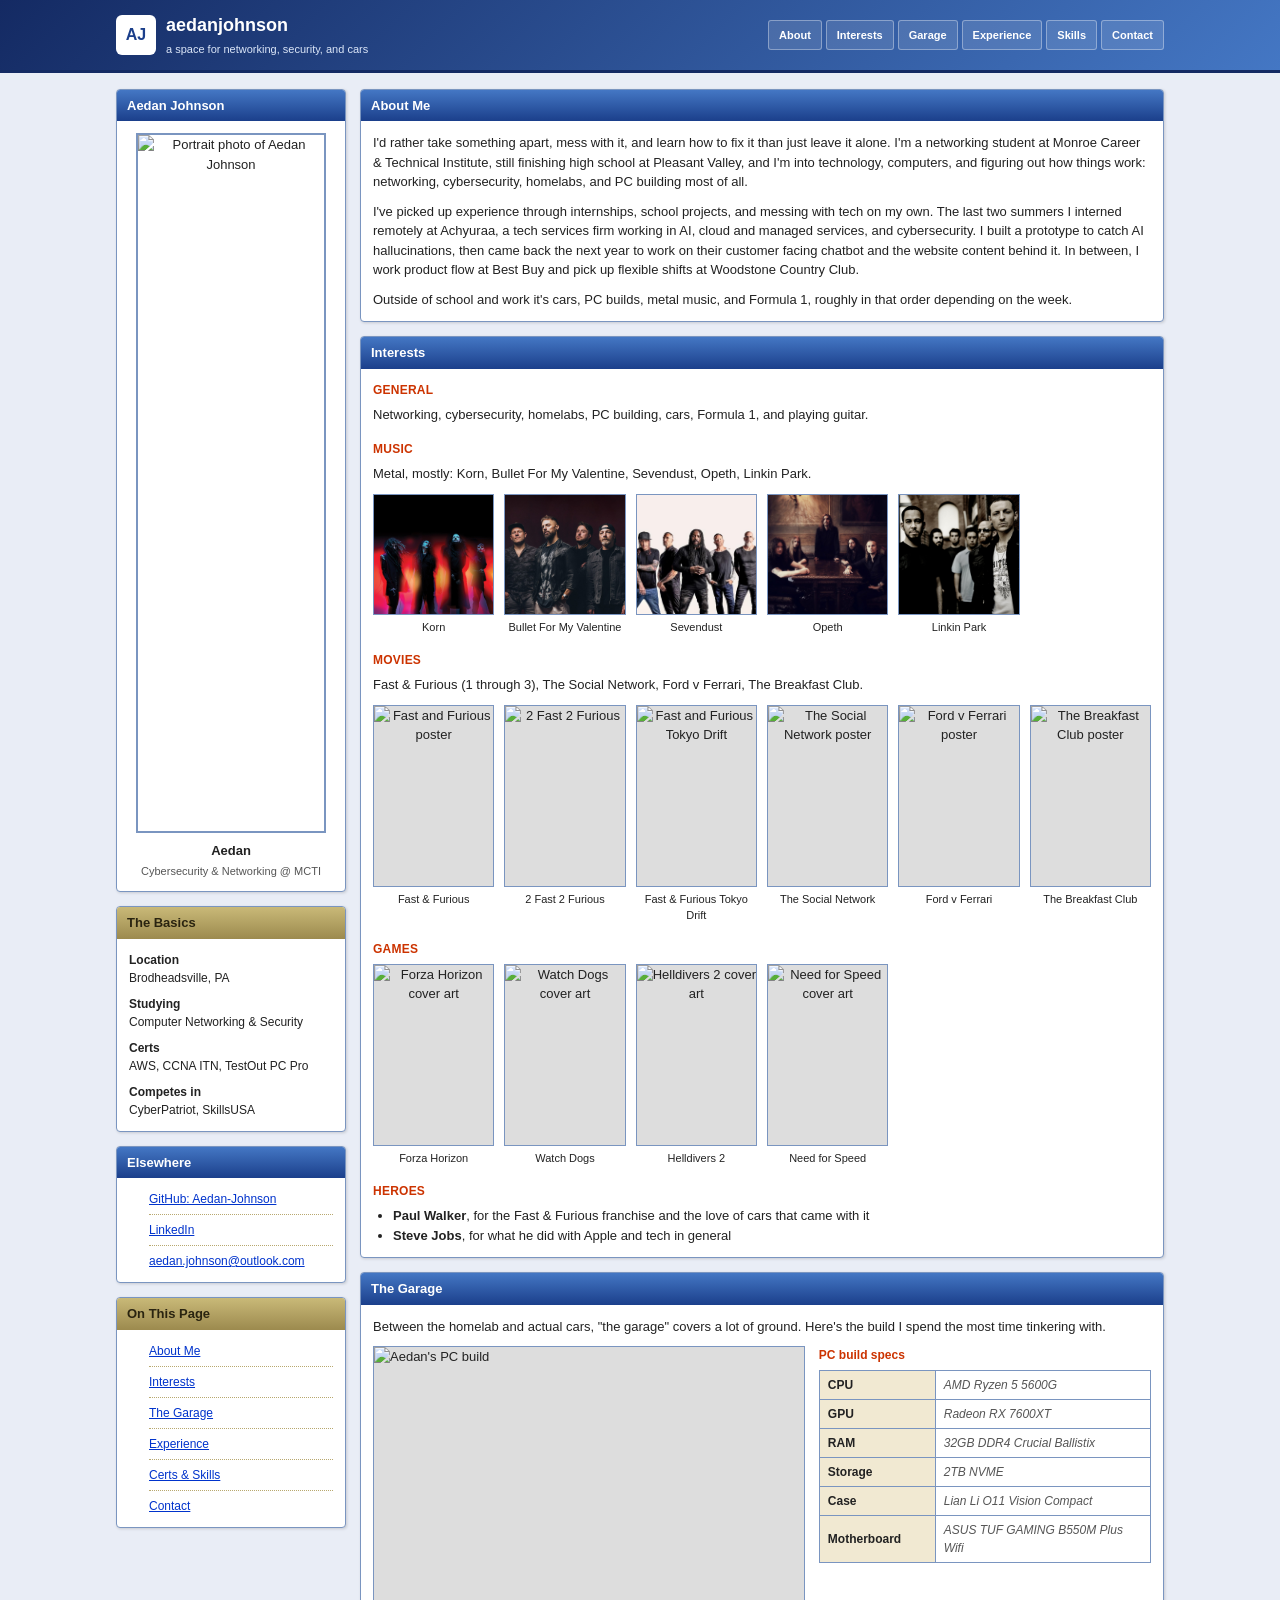
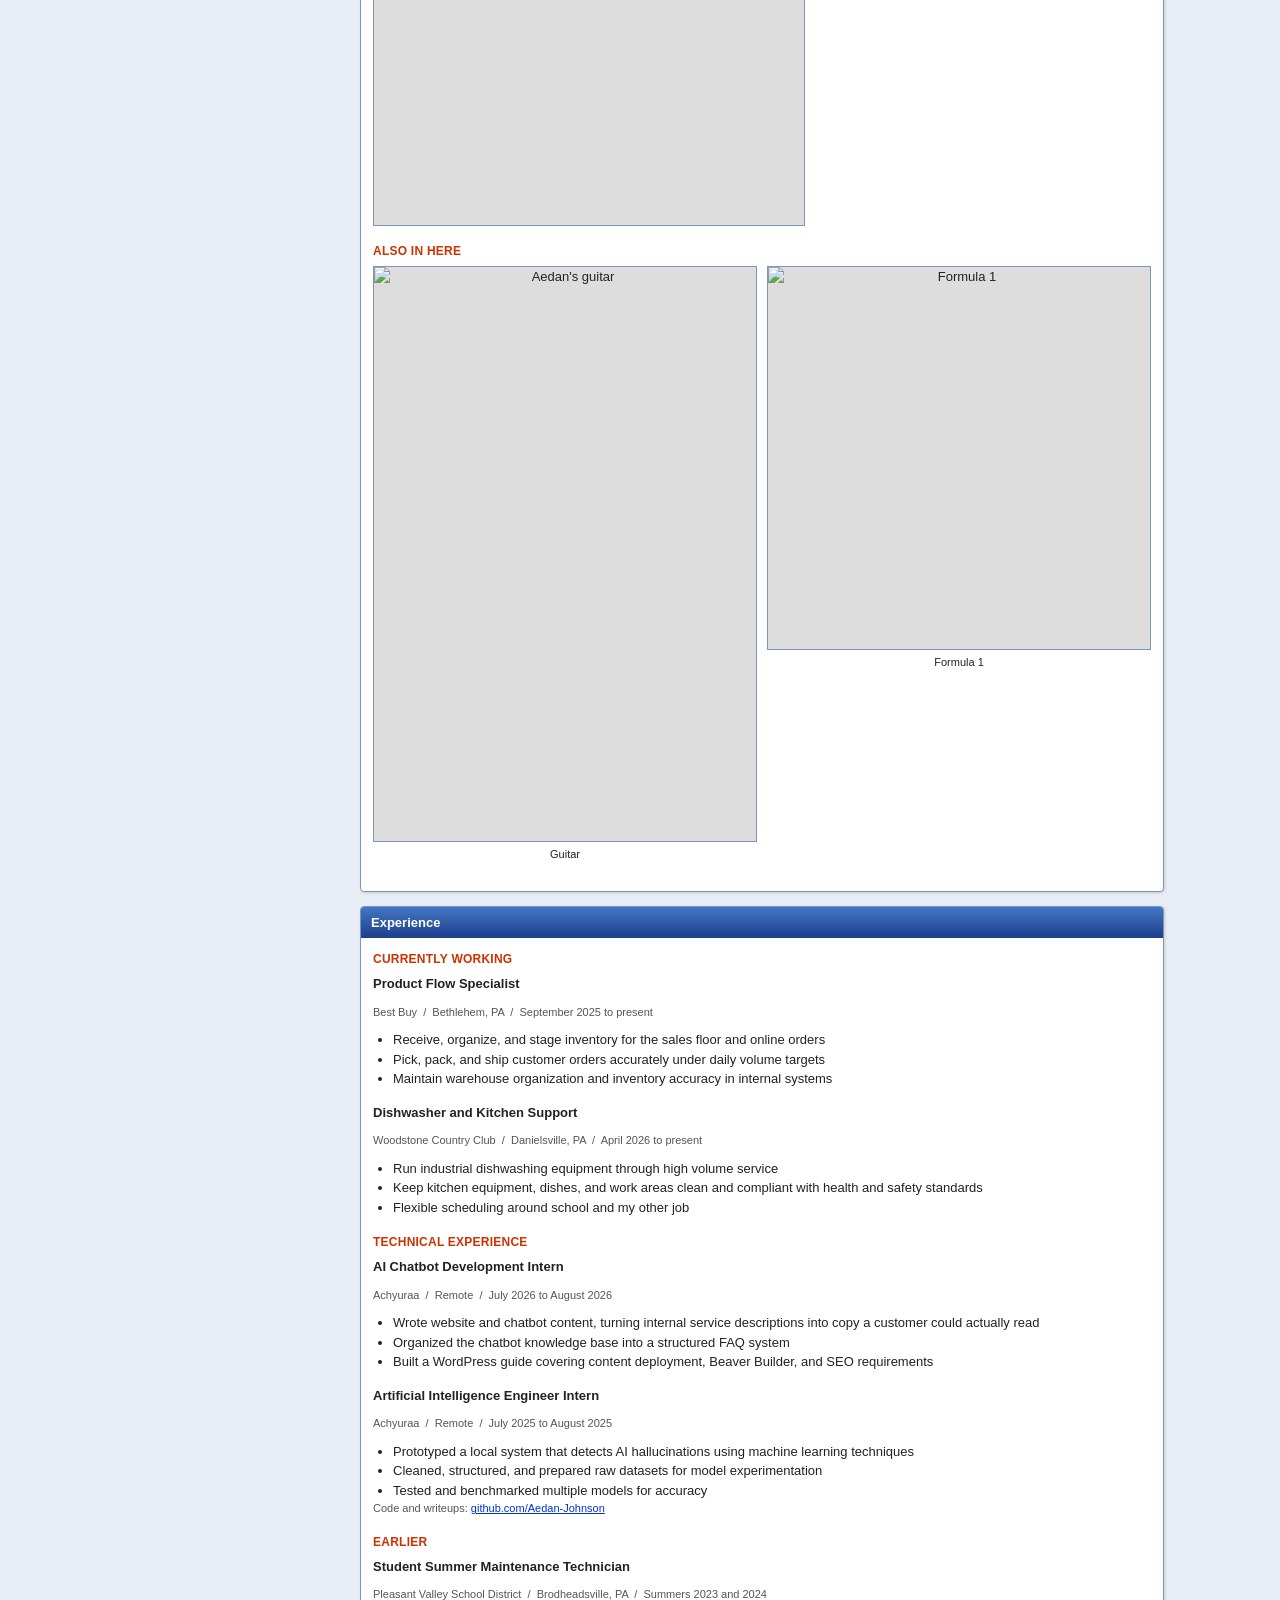
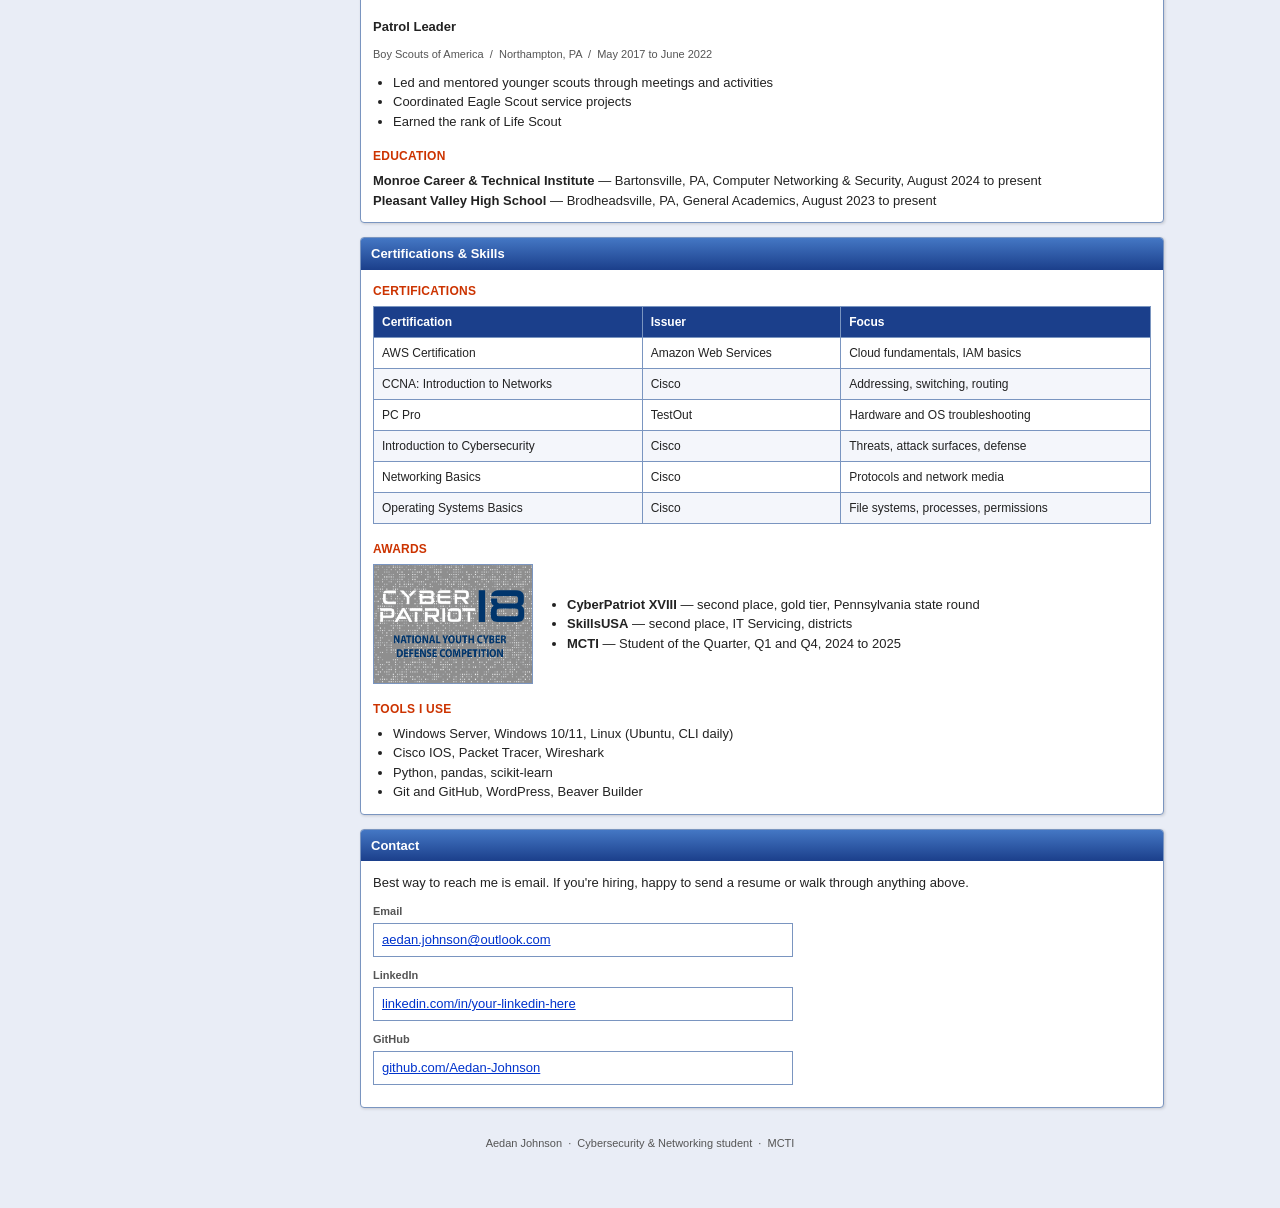
==== index.html @ 59ed8cc5 "Update index.html" ====
<!DOCTYPE html>
<html lang="en">
<head>
  <meta charset="utf-8">
  <meta name="viewport" content="width=device-width, initial-scale=1">
  <title>Aedan Johnson</title>
  <meta name="description" content="Aedan Johnson's profile: cybersecurity and networking student, car and PC guy, metal music fan.">
  <link rel="stylesheet" href="style.css">
</head>
<body>

<!-- ==========================================================================
     BOOT SCREEN
     Fake startup screen, shown once per browser session. Logic in boot.js.
     Click, press a key, or wait it out.
     ========================================================================== -->
<div id="boot-screen">
  <div class="boot-inner">
    <div class="boot-logo">Windows<span>98</span></div>
    <div class="boot-sub">Aedan Johnson</div>
    <div class="boot-progress-track">
      <span class="boot-progress-fill"></span>
    </div>
    <p class="boot-hint">Starting up&hellip; (click to skip)</p>
  </div>
</div>

<!-- ==========================================================================
     SITE HEADER
     ========================================================================== -->
<header class="site-header">
  <div class="site-header-inner">
    <div class="site-brand">
      <div class="brand-badge" aria-hidden="true">AJ</div>
      <div>
        <p class="brand-name">aedanjohnson</p>
        <p class="brand-tagline">a space for networking, security, and cars</p>
      </div>
    </div>
    <nav class="site-nav" aria-label="Page sections">
      <a href="#about">About</a>
      <a href="#interests">Interests</a>
      <a href="#garage">Garage</a>
      <a href="#experience">Experience</a>
      <a href="#skills">Skills</a>
      <a href="#contact">Contact</a>
    </nav>
  </div>
</header>

<div class="page-frame">

  <div class="profile-layout">

    <!-- ===== SIDEBAR ===== -->
    <aside class="col-side">

      <section class="module">
        <h2 class="module-header">Aedan Johnson</h2>
        <div class="module-body profile-card">
          <img src="images/profile.jpg" alt="Portrait photo of Aedan Johnson" width="600" height="700">
          <p class="name">Aedan</p>
          <p class="role">Cybersecurity &amp; Networking @ MCTI</p>
        </div>
      </section>

      <section class="module module--tan">
        <h2 class="module-header">The Basics</h2>
        <div class="module-body">
          <dl class="kv">
            <dt>Location</dt>
            <dd>Brodheadsville, PA</dd>
            <dt>Studying</dt>
            <dd>Computer Networking &amp; Security</dd>
            <dt>Certs</dt>
            <dd>AWS, CCNA ITN, TestOut PC Pro</dd>
            <dt>Competes in</dt>
            <dd>CyberPatriot, SkillsUSA</dd>
          </dl>
        </div>
      </section>

      <section class="module">
        <h2 class="module-header">Elsewhere</h2>
        <div class="module-body">
          <ul class="stack">
            <li><a href="https://github.com/Aedan-Johnson">GitHub: Aedan-Johnson</a></li>
            <!-- Paste your real LinkedIn URL over the placeholder below -->
            <li><a href="https://www.linkedin.com/in/aedan-johnson-6a194a334/">LinkedIn</a></li>
            <li><a href="mailto:aedan.johnson@outlook.com">aedan.johnson@outlook.com</a></li>
          </ul>
        </div>
      </section>

      <section class="module module--tan">
        <h2 class="module-header">On This Page</h2>
        <div class="module-body">
          <ul class="stack">
            <li><a href="#about">About Me</a></li>
            <li><a href="#interests">Interests</a></li>
            <li><a href="#garage">The Garage</a></li>
            <li><a href="#experience">Experience</a></li>
            <li><a href="#skills">Certs &amp; Skills</a></li>
            <li><a href="#contact">Contact</a></li>
          </ul>
        </div>
      </section>

    </aside>

    <!-- ===== MAIN COLUMN ===== -->
    <main class="col-main">

      <!-- ABOUT -->
      <section class="module" id="about">
        <h2 class="module-header">About Me</h2>
        <div class="module-body">
          <p>
            I'd rather take something apart, mess with it, and learn how to fix it
            than just leave it alone. I'm a networking student at Monroe Career
            &amp; Technical Institute, still finishing high school at Pleasant
            Valley, and I'm into technology, computers, and figuring out how
            things work: networking, cybersecurity, homelabs, and PC building
            most of all.
          </p>
          <p>
            I've picked up experience through internships, school projects, and
            messing with tech on my own. The last two summers I interned remotely
            at Achyuraa, a tech services firm working in AI, cloud and managed
            services, and cybersecurity. I built a prototype to catch AI
            hallucinations, then came back the next year to work on their
            customer facing chatbot and the website content behind it. In
            between, I work product flow at Best Buy and pick up flexible shifts
            at Woodstone Country Club.
          </p>
          <p>
            Outside of school and work it's cars, PC builds, metal music, and
            Formula 1, roughly in that order depending on the week.
          </p>
        </div>
      </section>

      <!-- INTERESTS -->
      <section class="module" id="interests">
        <h2 class="module-header">Interests</h2>
        <div class="module-body">

          <h3 class="sub-label">General</h3>
          <p>
            Networking, cybersecurity, homelabs, PC building, cars, Formula 1,
            and playing guitar.
          </p>

          <h3 class="sub-label">Music</h3>
          <p>Metal, mostly: Korn, Bullet For My Valentine, Sevendust, Opeth, Linkin Park.</p>
          <div class="tile-grid tile-grid--square">
            <figure class="tile">
              <img src="images/korn.jpg" alt="Korn album art" width="300" height="300" loading="lazy">
              <figcaption>Korn</figcaption>
            </figure>
            <figure class="tile">
              <img src="images/bullet-for-my-valentine.jpg" alt="Bullet For My Valentine album art" width="300" height="300" loading="lazy">
              <figcaption>Bullet For My Valentine</figcaption>
            </figure>
            <figure class="tile">
              <img src="images/sevendust.jpg" alt="Sevendust album art" width="300" height="300" loading="lazy">
              <figcaption>Sevendust</figcaption>
            </figure>
            <figure class="tile">
              <img src="images/opeth.jpg" alt="Opeth album art" width="300" height="300" loading="lazy">
              <figcaption>Opeth</figcaption>
            </figure>
            <figure class="tile">
              <img src="images/linkin-park.jpg" alt="Linkin Park album art" width="300" height="300" loading="lazy">
              <figcaption>Linkin Park</figcaption>
            </figure>
          </div>

          <h3 class="sub-label">Movies</h3>
          <p>Fast &amp; Furious (1 through 3), The Social Network, Ford v Ferrari, The Breakfast Club.</p>
          <div class="tile-grid tile-grid--poster">
            <figure class="tile">
              <img src="images/fast-and-furious.jpg" alt="Fast and Furious poster" width="300" height="445" loading="lazy">
              <figcaption>Fast &amp; Furious </figcaption>
            </figure>
            <figure class="tile">
              <img src="images/fast-and-furious2.jpg" alt="2 Fast 2 Furious" width="300" height="445" loading="lazy">
              <figcaption> 2 Fast 2 Furious </figcaption>
            </figure>
            <figure class="tile">
              <img src="images/fast-and-furious3.jpg" alt="Fast and Furious Tokyo Drift" width="300" height="445" loading="lazy">
              <figcaption>Fast &amp; Furious Tokyo Drift</figcaption>
            </figure>
            <figure class="tile">
              <img src="images/the-social-network.jpg" alt="The Social Network poster" width="300" height="445" loading="lazy">
              <figcaption>The Social Network</figcaption>
            </figure>
            <figure class="tile">
              <img src="images/ford-v-ferrari.jpg" alt="Ford v Ferrari poster" width="300" height="445" loading="lazy">
              <figcaption>Ford v Ferrari</figcaption>
            </figure>
            <figure class="tile">
              <img src="images/the-breakfast-club.jpg" alt="The Breakfast Club poster" width="300" height="445" loading="lazy">
              <figcaption>The Breakfast Club</figcaption>
            </figure>
          </div>

          <h3 class="sub-label">Games</h3>
          <div class="tile-grid tile-grid--poster">
            <figure class="tile">
              <img src="images/forza-horizon.jpg" alt="Forza Horizon cover art" width="300" height="445" loading="lazy">
              <figcaption>Forza Horizon</figcaption>
            </figure>
            <figure class="tile">
              <img src="images/watch-dogs.jpg" alt="Watch Dogs cover art" width="300" height="445" loading="lazy">
              <figcaption>Watch Dogs</figcaption>
            </figure>
            <figure class="tile">
              <img src="images/helldivers-2.jpg" alt="Helldivers 2 cover art" width="300" height="445" loading="lazy">
              <figcaption>Helldivers 2</figcaption>
            </figure>
            <figure class="tile">
              <img src="images/need-for-speed.jpg" alt="Need for Speed cover art" width="300" height="445" loading="lazy">
              <figcaption>Need for Speed</figcaption>
            </figure>
          </div>

          <h3 class="sub-label">Heroes</h3>
          <ul>
            <li><strong>Paul Walker</strong>, for the Fast &amp; Furious franchise and the love of cars that came with it</li>
            <li><strong>Steve Jobs</strong>, for what he did with Apple and tech in general</li>
          </ul>

        </div>
      </section>

      <!-- GARAGE -->
      <section class="module" id="garage">
        <h2 class="module-header">The Garage</h2>
        <div class="module-body">
          <p>
            Between the homelab and actual cars, "the garage" covers a lot of
            ground. Here's the build I spend the most time tinkering with.
          </p>
          <div class="garage-layout">
            <img class="garage-photo" src="images/pc-build.jpg" alt="Aedan's PC build" width="640" height="480" loading="lazy">
            <table class="spec-table">
              <caption>PC build specs</caption>
              <tbody>
                <tr><th scope="row">CPU</th><td><em>AMD Ryzen 5 5600G</em></td></tr>
                <tr><th scope="row">GPU</th><td><em>Radeon RX 7600XT</em></td></tr>
                <tr><th scope="row">RAM</th><td><em>32GB DDR4 Crucial Ballistix</em></td></tr>
                <tr><th scope="row">Storage</th><td><em>2TB NVME</em></td></tr>
                <tr><th scope="row">Case</th><td><em>Lian Li O11 Vision Compact</em></td></tr>
                <tr><th scope="row">Motherboard</th><td><em>ASUS TUF GAMING B550M Plus Wifi</em></td></tr>
              </tbody>
            </table>
          </div>

          <h3 class="sub-label">Also In Here</h3>
          <div class="tile-grid tile-grid--mixed">
            <figure class="tile tile--tall">
              <img src="images/guitar.jpg" alt="Aedan's guitar" width="480" height="720" loading="lazy">
              <figcaption>Guitar</figcaption>
            </figure>
            <figure class="tile">
              <img src="images/f1.jpg" alt="Formula 1" width="640" height="427" loading="lazy">
              <figcaption>Formula 1</figcaption>
            </figure>
          </div>
        </div>
      </section>

      <!-- EXPERIENCE -->
      <section class="module" id="experience">
        <h2 class="module-header">Experience</h2>
        <div class="module-body">

          <h3 class="sub-label">Currently Working</h3>
          <div class="job">
            <p class="job-title">Product Flow Specialist</p>
            <p class="job-meta">Best Buy &nbsp;/&nbsp; Bethlehem, PA &nbsp;/&nbsp; September 2025 to present</p>
            <ul>
              <li>Receive, organize, and stage inventory for the sales floor and online orders</li>
              <li>Pick, pack, and ship customer orders accurately under daily volume targets</li>
              <li>Maintain warehouse organization and inventory accuracy in internal systems</li>
            </ul>
          </div>
          <div class="job">
            <p class="job-title">Dishwasher and Kitchen Support</p>
            <p class="job-meta">Woodstone Country Club &nbsp;/&nbsp; Danielsville, PA &nbsp;/&nbsp; April 2026 to present</p>
            <ul>
              <li>Run industrial dishwashing equipment through high volume service</li>
              <li>Keep kitchen equipment, dishes, and work areas clean and compliant with health and safety standards</li>
              <li>Flexible scheduling around school and my other job</li>
            </ul>
          </div>

          <h3 class="sub-label">Technical Experience</h3>
          <div class="job">
            <p class="job-title">AI Chatbot Development Intern</p>
            <p class="job-meta">Achyuraa &nbsp;/&nbsp; Remote &nbsp;/&nbsp; July 2026 to August 2026</p>
            <ul>
              <li>Wrote website and chatbot content, turning internal service descriptions into copy a customer could actually read</li>
              <li>Organized the chatbot knowledge base into a structured FAQ system</li>
              <li>Built a WordPress guide covering content deployment, Beaver Builder, and SEO requirements</li>
            </ul>
          </div>
          <div class="job">
            <p class="job-title">Artificial Intelligence Engineer Intern</p>
            <p class="job-meta">Achyuraa &nbsp;/&nbsp; Remote &nbsp;/&nbsp; July 2025 to August 2025</p>
            <ul>
              <li>Prototyped a local system that detects AI hallucinations using machine learning techniques</li>
              <li>Cleaned, structured, and prepared raw datasets for model experimentation</li>
              <li>Tested and benchmarked multiple models for accuracy</li>
            </ul>
            <p class="job-meta">Code and writeups: <a href="https://github.com/Aedan-Johnson">github.com/Aedan-Johnson</a></p>
          </div>

          <h3 class="sub-label">Earlier</h3>
          <div class="job">
            <p class="job-title">Student Summer Maintenance Technician</p>
            <p class="job-meta">Pleasant Valley School District &nbsp;/&nbsp; Brodheadsville, PA &nbsp;/&nbsp; Summers 2023 and 2024</p>
          </div>
          <div class="job">
            <p class="job-title">Patrol Leader</p>
            <p class="job-meta">Boy Scouts of America &nbsp;/&nbsp; Northampton, PA &nbsp;/&nbsp; May 2017 to June 2022</p>
            <ul>
              <li>Led and mentored younger scouts through meetings and activities</li>
              <li>Coordinated Eagle Scout service projects</li>
              <li>Earned the rank of Life Scout</li>
            </ul>
          </div>

          <h3 class="sub-label">Education</h3>
          <p>
            <strong>Monroe Career &amp; Technical Institute</strong> &mdash; Bartonsville, PA,
            Computer Networking &amp; Security, August 2024 to present<br>
            <strong>Pleasant Valley High School</strong> &mdash; Brodheadsville, PA,
            General Academics, August 2023 to present
          </p>
        </div>
      </section>

      <!-- SKILLS -->
      <section class="module" id="skills">
        <h2 class="module-header">Certifications &amp; Skills</h2>
        <div class="module-body">

          <h3 class="sub-label">Certifications</h3>
          <table class="cert-table">
            <thead>
              <tr><th>Certification</th><th>Issuer</th><th>Focus</th></tr>
            </thead>
            <tbody>
              <!-- Replace with the exact name printed on your AWS badge -->
              <tr><td>AWS Certification</td><td>Amazon Web Services</td><td>Cloud fundamentals, IAM basics</td></tr>
              <tr><td>CCNA: Introduction to Networks</td><td>Cisco</td><td>Addressing, switching, routing</td></tr>
              <tr><td>PC Pro</td><td>TestOut</td><td>Hardware and OS troubleshooting</td></tr>
              <tr><td>Introduction to Cybersecurity</td><td>Cisco</td><td>Threats, attack surfaces, defense</td></tr>
              <tr><td>Networking Basics</td><td>Cisco</td><td>Protocols and network media</td></tr>
              <tr><td>Operating Systems Basics</td><td>Cisco</td><td>File systems, processes, permissions</td></tr>
            </tbody>
          </table>

          <h3 class="sub-label">Awards</h3>
          <div class="award-row">
            <img src="images/cyberpatriot-18.png" alt="CyberPatriot XVIII, National Youth Cyber Defense Competition graphic" width="160" height="120" loading="lazy">
            <ul>
              <li><strong>CyberPatriot XVIII</strong> &mdash; second place, gold tier, Pennsylvania state round</li>
              <li><strong>SkillsUSA</strong> &mdash; second place, IT Servicing, districts</li>
              <li><strong>MCTI</strong> &mdash; Student of the Quarter, Q1 and Q4, 2024 to 2025</li>
            </ul>
          </div>

          <h3 class="sub-label">Tools I Use</h3>
          <ul class="tools-list">
            <li>Windows Server, Windows 10/11, Linux (Ubuntu, CLI daily)</li>
            <li>Cisco IOS, Packet Tracer, Wireshark</li>
            <li>Python, pandas, scikit-learn</li>
            <li>Git and GitHub, WordPress, Beaver Builder</li>
          </ul>
        </div>
      </section>

      <!-- CONTACT -->
      <section class="module" id="contact">
        <h2 class="module-header">Contact</h2>
        <div class="module-body">
          <p>
            Best way to reach me is email. If you're hiring, happy to send a
            resume or walk through anything above.
          </p>
          <div class="field-row-stacked">
            <label>Email</label>
            <div class="field-border"><a href="mailto:aedan.johnson@outlook.com">aedan.johnson@outlook.com</a></div>
          </div>
          <div class="field-row-stacked">
            <label>LinkedIn</label>
            <!-- Paste your real LinkedIn URL in both the href and the text -->
            <div class="field-border"><a href="https://www.linkedin.com/in/aedan-johnson-6a194a334/">linkedin.com/in/your-linkedin-here</a></div>
          </div>
          <div class="field-row-stacked">
            <label>GitHub</label>
            <div class="field-border"><a href="https://github.com/Aedan-Johnson">github.com/Aedan-Johnson</a></div>
          </div>
        </div>
      </section>

    </main>
  </div>

  <footer class="site-footer">
    <p>Aedan Johnson &nbsp;&middot;&nbsp; Cybersecurity &amp; Networking student &nbsp;&middot;&nbsp; MCTI</p>
  </footer>

</div>

<script src="boot.js" defer></script>
</body>
</html>
---- style.css ----
/* ==========================================================================
   style.css
   A SpaceHey / early-2000s social profile look, built from scratch (no
   external CSS library). One long scrolling page, module boxes with a
   navy or tan header bar, a two column layout, and a boot screen intro.
   ========================================================================== */

:root {
  --page-bg:      #e9edf6;
  --navy-dark:    #142a63;
  --navy:         #1b3f8b;
  --navy-light:   #4477c4;
  --module-border:#7a95c0;
  --tan-bg:       #f1e9d2;
  --tan-header:   #9c8a4e;
  --tan-border:   #b8a86f;
  --card-bg:      #ffffff;
  --text:         #222222;
  --text-muted:   #555555;
  --link:         #0033cc;
  --accent-label: #cc3300;
  --frame:        1080px;
}

* { box-sizing: border-box; }

body {
  margin: 0;
  min-height: 100vh;
  background: var(--page-bg);
  color: var(--text);
  font-family: Verdana, Geneva, Tahoma, sans-serif;
  font-size: 13px;
  line-height: 1.5;
}

a { color: var(--link); }
a:hover { text-decoration: underline; }

h1, h2, h3 { margin: 0; }

img { max-width: 100%; display: block; }


/* ==========================================================================
   SITE HEADER
   ========================================================================== */
.site-header {
  background: linear-gradient(135deg, var(--navy-dark), var(--navy-light));
  border-bottom: 3px solid var(--navy-dark);
}
.site-header-inner {
  max-width: var(--frame);
  margin: 0 auto;
  padding: 12px 16px;
  display: flex;
  flex-wrap: wrap;
  align-items: center;
  justify-content: space-between;
  gap: 10px;
}
.site-brand { display: flex; align-items: center; gap: 10px; }
.brand-badge {
  width: 40px;
  height: 40px;
  border-radius: 6px;
  background: #fff;
  color: var(--navy);
  font-weight: bold;
  font-size: 16px;
  display: grid;
  place-items: center;
  flex: none;
}
.brand-name {
  margin: 0;
  color: #fff;
  font-weight: bold;
  font-size: 18px;
}
.brand-tagline {
  margin: 2px 0 0;
  color: #dbe6f8;
  font-size: 11px;
}
.site-nav {
  display: flex;
  flex-wrap: wrap;
  gap: 4px;
}
.site-nav a {
  display: inline-block;
  padding: 6px 10px;
  background: rgba(255, 255, 255, 0.12);
  border: 1px solid rgba(255, 255, 255, 0.35);
  border-radius: 3px;
  color: #fff;
  font-size: 11px;
  font-weight: bold;
  text-decoration: none;
}
.site-nav a:hover { background: rgba(255, 255, 255, 0.25); }


/* ==========================================================================
   PAGE FRAME AND LAYOUT
   ========================================================================== */
.page-frame {
  max-width: var(--frame);
  margin: 0 auto;
  padding: 16px;
}

.profile-layout {
  display: grid;
  grid-template-columns: 230px minmax(0, 1fr);
  gap: 14px;
}
.col-side > * + *,
.col-main > * + * { margin-top: 14px; }


/* ==========================================================================
   MODULE BOX
   Every bordered box on the page: navy header bar + white content area,
   with a tan variant for secondary widgets.
   ========================================================================== */
.module {
  background: var(--card-bg);
  border: 1px solid var(--module-border);
  border-radius: 4px;
  overflow: hidden;
  box-shadow: 1px 1px 3px rgba(0, 0, 0, 0.15);
}
.module-header {
  margin: 0;
  background: linear-gradient(180deg, var(--navy-light), var(--navy));
  color: #fff;
  font-size: 13px;
  font-weight: bold;
  padding: 6px 10px;
}
.module--tan .module-header {
  background: linear-gradient(180deg, #c9b978, var(--tan-header));
  color: #2a2410;
}
.module-body { padding: 12px; }

.sub-label {
  color: var(--accent-label);
  font-size: 12px;
  font-weight: bold;
  text-transform: uppercase;
  letter-spacing: .02em;
  margin: 16px 0 6px;
}
.sub-label:first-child { margin-top: 0; }

.module-body p { margin: 0 0 10px; }
.module-body p:last-child { margin-bottom: 0; }
.module-body ul { margin: 0 0 10px; padding-left: 20px; }
.module-body ul:last-child { margin-bottom: 0; }


/* ==========================================================================
   PROFILE CARD
   ========================================================================== */
.profile-card { text-align: center; }
.profile-card img {
  width: 100%;
  max-width: 190px;
  margin: 0 auto;
  border: 2px solid var(--module-border);
}
.profile-card .name { font-weight: bold; margin: 8px 0 2px; }
.profile-card .role { font-size: 11px; margin: 0; color: var(--text-muted); }


/* ==========================================================================
   SMALL WIDGET HELPERS
   ========================================================================== */
.kv { margin: 0; font-size: 12px; }
.kv dt { font-weight: bold; }
.kv dd { margin: 0 0 8px; }
.kv dd:last-child { margin-bottom: 0; }

.stack { margin: 0; padding: 0; list-style: none; font-size: 12px; }
.stack li + li { margin-top: 6px; padding-top: 6px; border-top: 1px dotted var(--tan-border); }


/* ==========================================================================
   INTEREST TILE GRIDS (music, movies, garage extras)
   ========================================================================== */
.tile-grid {
  display: grid;
  gap: 10px;
  margin: 0 0 16px;
}
.tile-grid--square { grid-template-columns: repeat(auto-fill, minmax(120px, 1fr)); }
.tile-grid--poster { grid-template-columns: repeat(auto-fill, minmax(120px, 1fr)); }
.tile-grid--mixed { grid-template-columns: repeat(auto-fit, minmax(140px, 1fr)); align-items: start; }

.tile {
  margin: 0;
  text-align: center;
}
.tile img {
  width: 100%;
  border: 1px solid var(--module-border);
  background: #ddd;
}
.tile-grid--square .tile img,
.tile-grid--mixed .tile:not(.tile--tall) img { aspect-ratio: 1 / 1; object-fit: cover; height: auto; }
.tile-grid--poster .tile img { aspect-ratio: 2 / 3; object-fit: cover; height: auto; }
.tile--tall img { aspect-ratio: 2 / 3; object-fit: cover; height: auto; }
.tile figcaption {
  margin-top: 4px;
  font-size: 11px;
}


/* ==========================================================================
   THE GARAGE
   ========================================================================== */
.garage-layout {
  display: grid;
  grid-template-columns: minmax(0, 1.3fr) minmax(0, 1fr);
  gap: 14px;
  align-items: start;
  margin-bottom: 16px;
}
.garage-photo {
  width: 100%;
  aspect-ratio: 4 / 3;
  object-fit: cover;
  border: 1px solid var(--module-border);
  background: #ddd;
}
.spec-table {
  width: 100%;
  border-collapse: collapse;
  font-size: 12px;
}
.spec-table caption {
  text-align: left;
  font-weight: bold;
  margin-bottom: 6px;
  color: var(--accent-label);
}
.spec-table th, .spec-table td {
  border: 1px solid var(--module-border);
  padding: 5px 8px;
  text-align: left;
}
.spec-table th { background: var(--tan-bg); width: 35%; }
.spec-table em { color: var(--text-muted); font-style: italic; }


/* ==========================================================================
   EXPERIENCE / JOBS
   ========================================================================== */
.job { margin: 0 0 14px; }
.job:last-child { margin-bottom: 0; }
.job-title { margin: 0; font-weight: bold; }
.job-meta { margin: 0 0 6px; font-size: 11px; color: var(--text-muted); }
.job ul { margin: 0; }


/* ==========================================================================
   TABLES (certifications)
   ========================================================================== */
.cert-table {
  width: 100%;
  border-collapse: collapse;
  font-size: 12px;
  margin-bottom: 16px;
}
.cert-table th, .cert-table td {
  border: 1px solid var(--module-border);
  padding: 6px 8px;
  text-align: left;
}
.cert-table th { background: var(--navy); color: #fff; }
.cert-table tr:nth-child(even) td { background: #f4f6fb; }

.award-row {
  display: flex;
  gap: 14px;
  align-items: center;
  flex-wrap: wrap;
  margin-bottom: 16px;
}
.award-row img { border: 1px solid var(--module-border); flex: none; }
.award-row ul { margin: 0; flex: 1 1 240px; }

.tools-list { margin: 0; }


/* ==========================================================================
   CONTACT FIELDS
   ========================================================================== */
.field-row-stacked {
  display: flex;
  flex-direction: column;
  gap: 4px;
  max-width: 420px;
  margin-bottom: 10px;
}
.field-row-stacked label { font-size: 11px; font-weight: bold; color: var(--text-muted); }
.field-border {
  background: #fff;
  border: 1px solid var(--module-border);
  padding: 6px 8px;
}


/* ==========================================================================
   FOOTER
   ========================================================================== */
.site-footer {
  text-align: center;
  font-size: 11px;
  color: var(--text-muted);
  padding: 16px 0 30px;
}


/* ==========================================================================
   BOOT SCREEN
   Fake Windows 98 startup screen, shown once per browser session (see
   boot.js). Fully self contained, no external CSS library needed.
   ========================================================================== */
#boot-screen {
  position: fixed;
  inset: 0;
  z-index: 999;
  display: grid;
  place-items: center;
  background: #000;
  color: #fff;
  cursor: pointer;
  transition: opacity .4s ease;
}
#boot-screen.boot-done { opacity: 0; pointer-events: none; }

.boot-inner { text-align: center; }
.boot-logo {
  font-family: Arial, sans-serif;
  font-size: 40px;
  font-weight: bold;
  letter-spacing: .5px;
  line-height: 1;
}
.boot-logo span { color: #ff8c1a; }
.boot-sub { margin: 10px 0 28px; font-size: 12px; color: #bbb; font-family: Arial, sans-serif; }

.boot-progress-track {
  width: 220px;
  height: 18px;
  margin: 0 auto;
  padding: 2px;
  box-sizing: border-box;
  background: #111;
  border: 1px solid #555;
}
.boot-progress-fill {
  display: block;
  height: 100%;
  width: 0;
  background-image: repeating-linear-gradient(90deg, var(--navy) 0 14px, transparent 0 16px);
  background-repeat: repeat;
  background-size: 16px 100%;
  animation: boot-fill 1.6s ease forwards;
}
@keyframes boot-fill { from { width: 0; } to { width: 100%; } }

.boot-hint {
  margin-top: 20px;
  font-size: 11px;
  color: #777;
  font-family: Arial, sans-serif;
}

@media (prefers-reduced-motion: reduce) {
  .boot-progress-fill { animation: none; width: 100%; }
}


/* ==========================================================================
   RESPONSIVE
   ========================================================================== */
@media (max-width: 760px) {
  .profile-layout { grid-template-columns: 1fr; }
  .profile-card { max-width: 240px; margin: 0 auto; }
  .garage-layout { grid-template-columns: 1fr; }
  .site-header-inner { flex-direction: column; align-items: flex-start; }
}
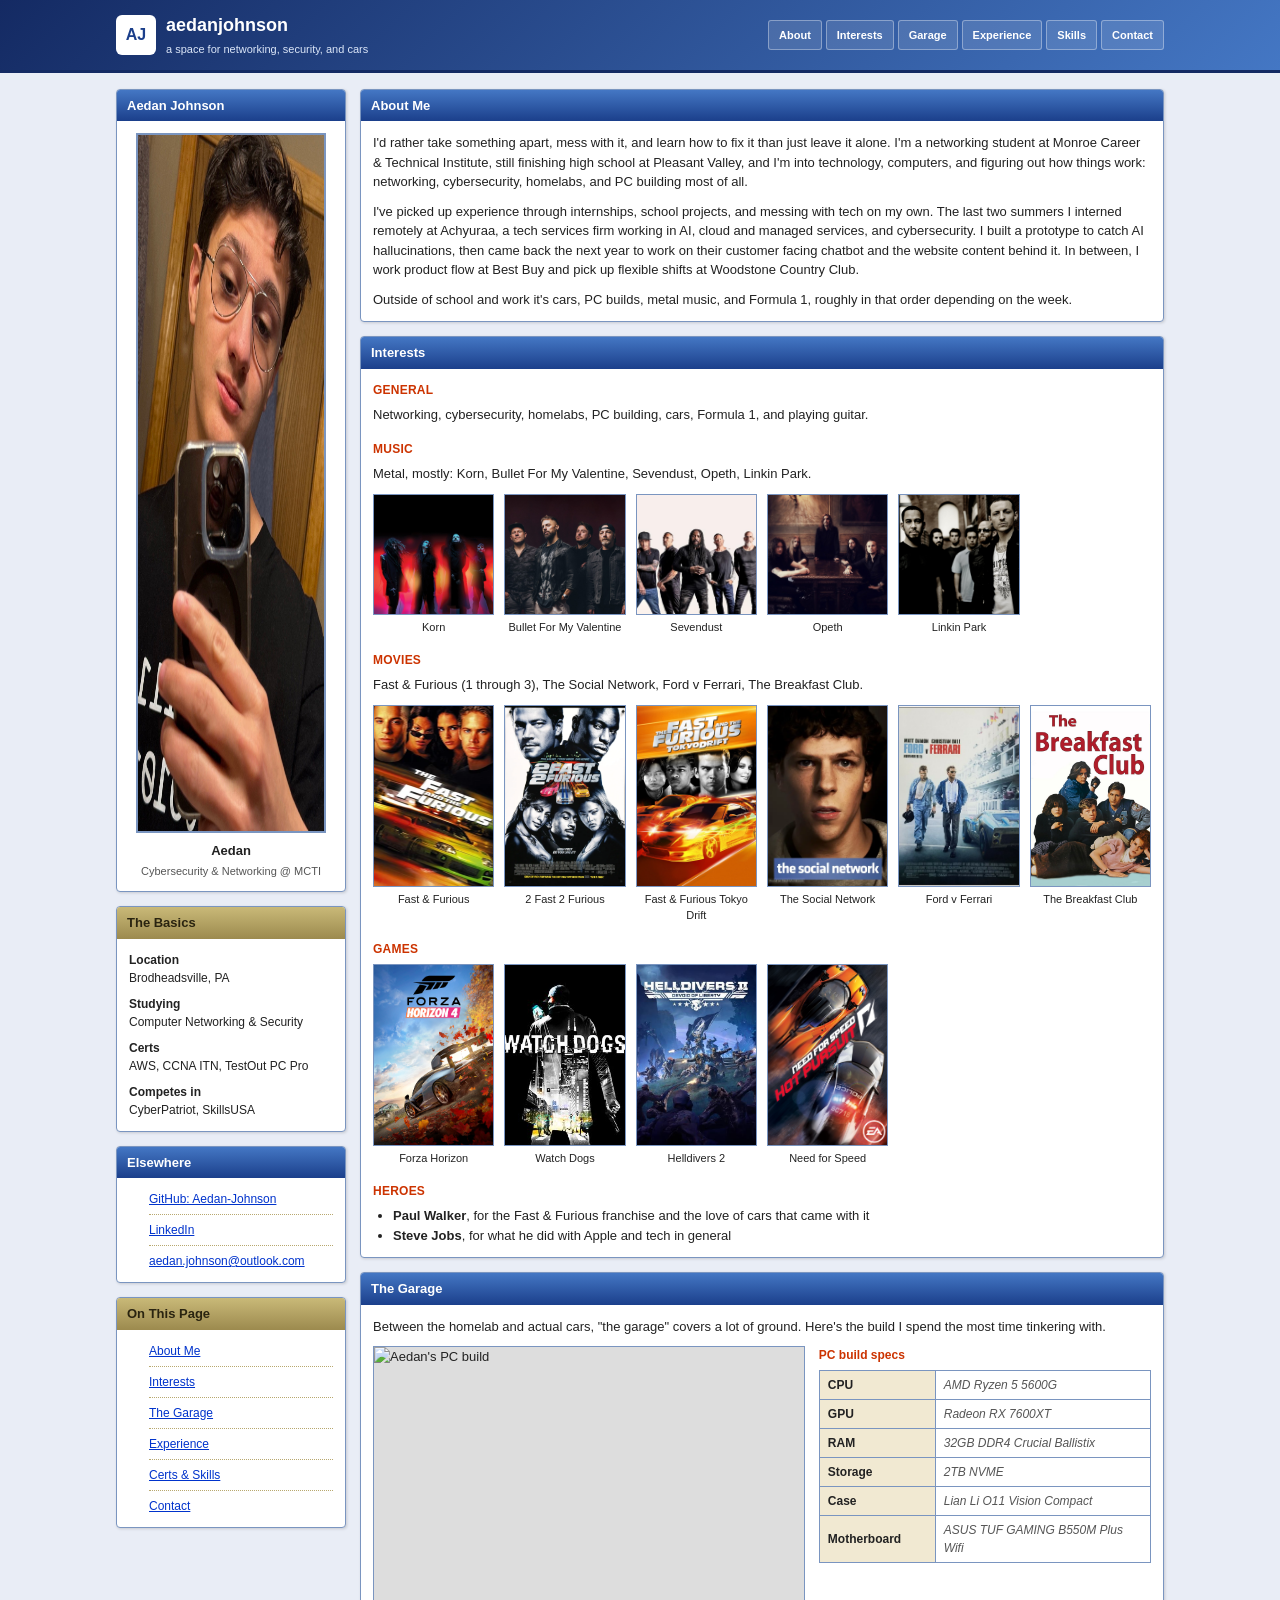
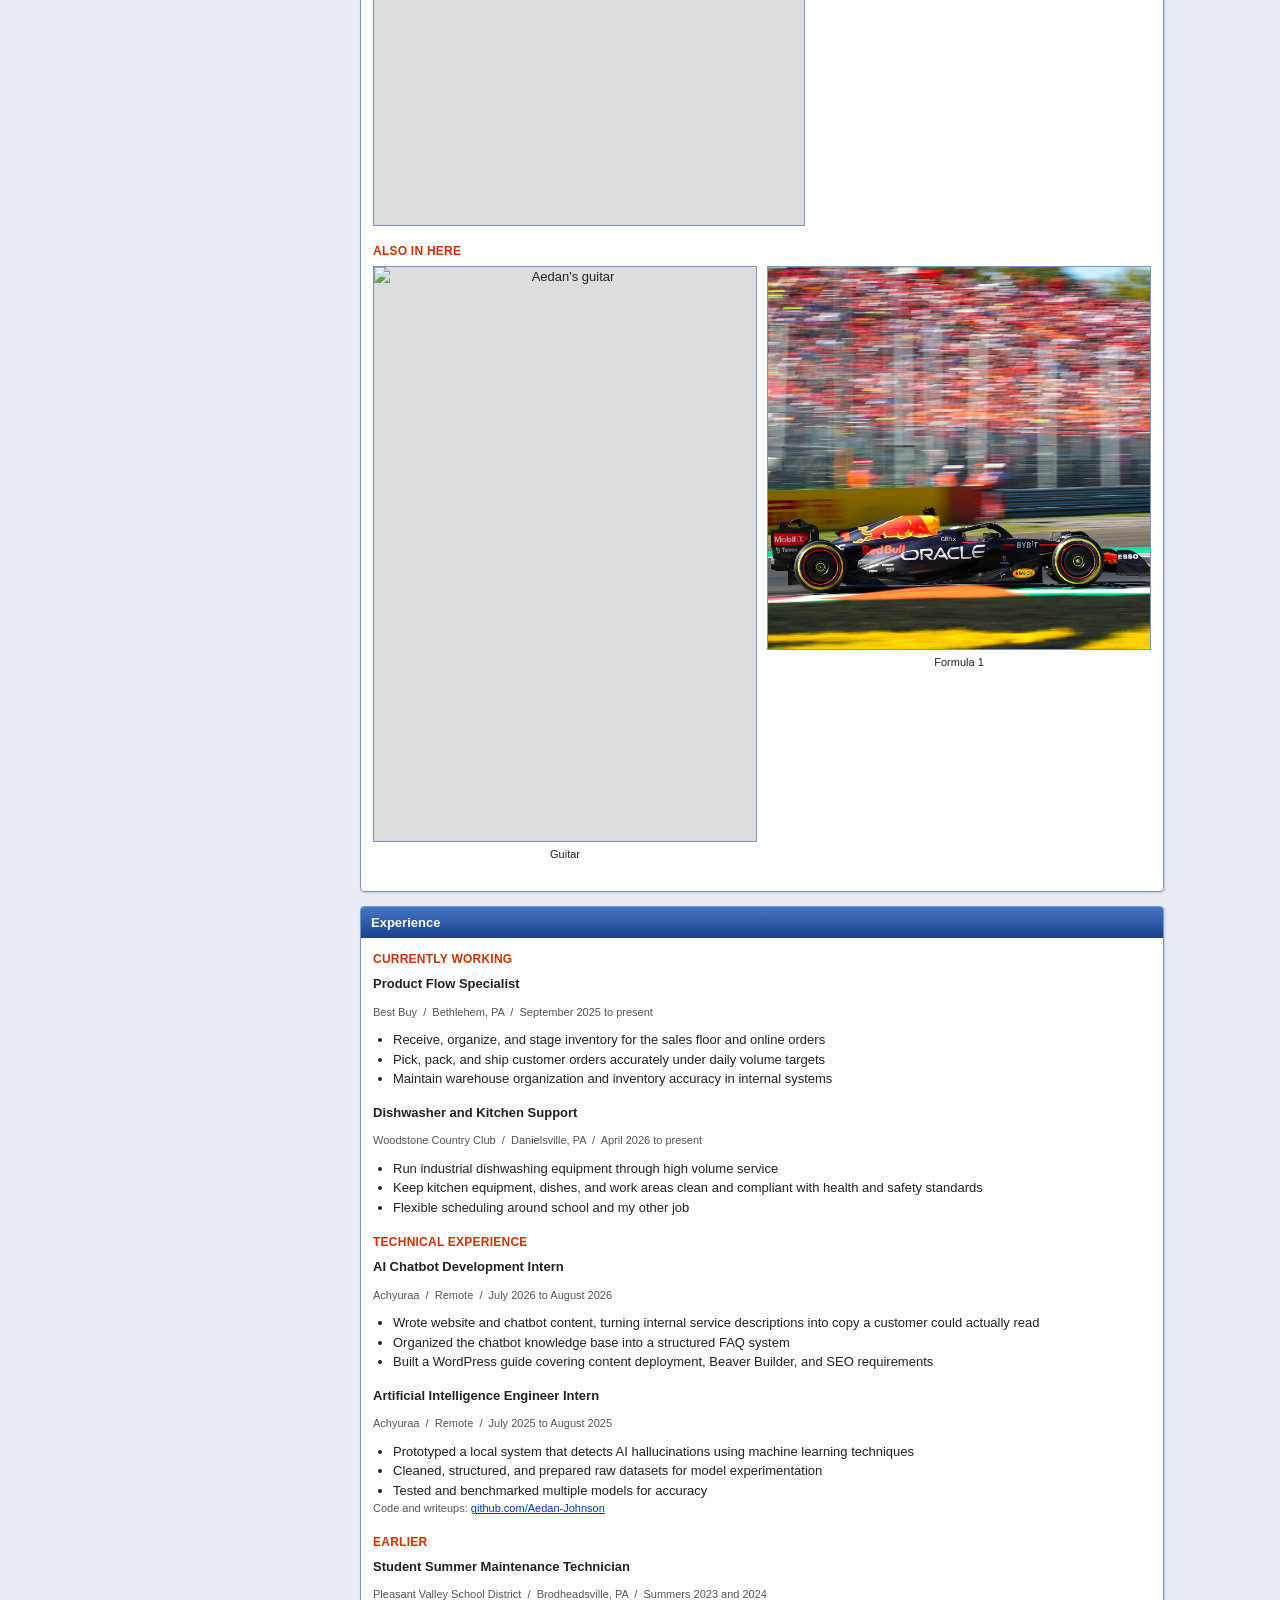
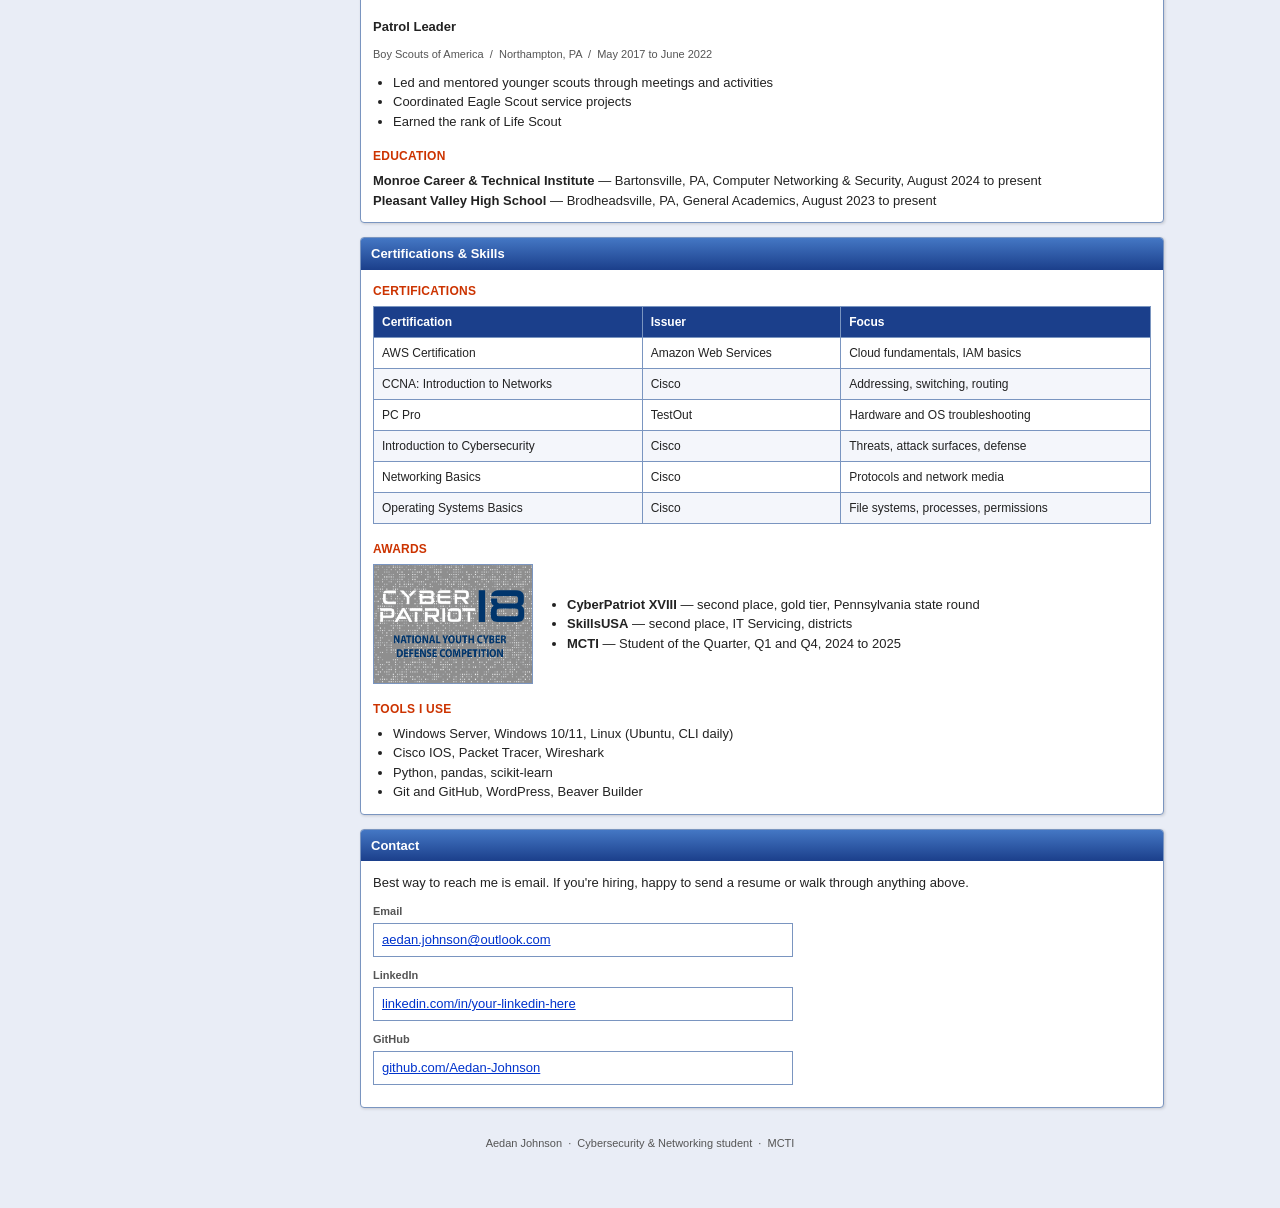
==== commit 22664210: "Update index.html" ====
--- a/index.html
+++ b/index.html
@@ -58,7 +58,7 @@
       <section class="module">
         <h2 class="module-header">Aedan Johnson</h2>
         <div class="module-body profile-card">
-          <img src="images/profile.jpg" alt="Portrait photo of Aedan Johnson" width="600" height="700">
+          <img src="images/profile.jpg" alt="Portrait photo of Aedan Johnson" width="800" height="700">
           <p class="name">Aedan</p>
           <p class="role">Cybersecurity &amp; Networking @ MCTI</p>
         </div>
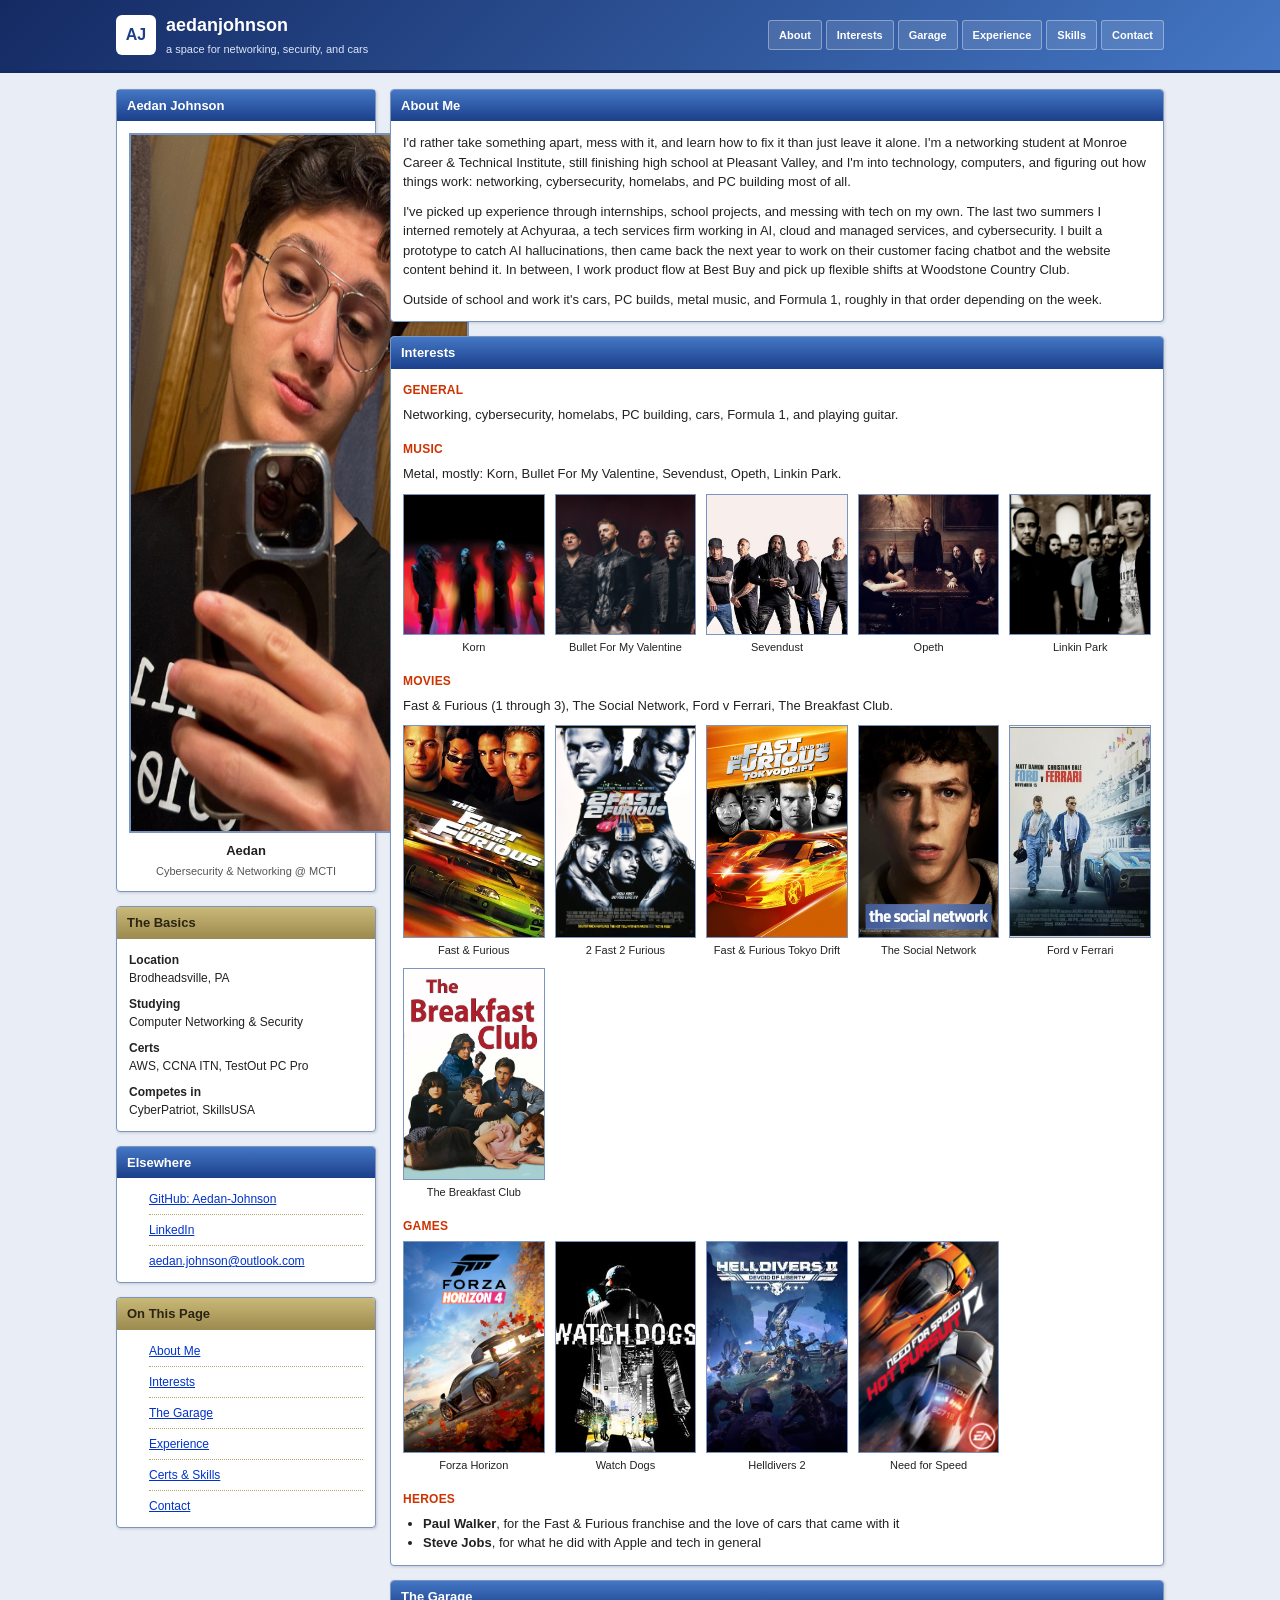
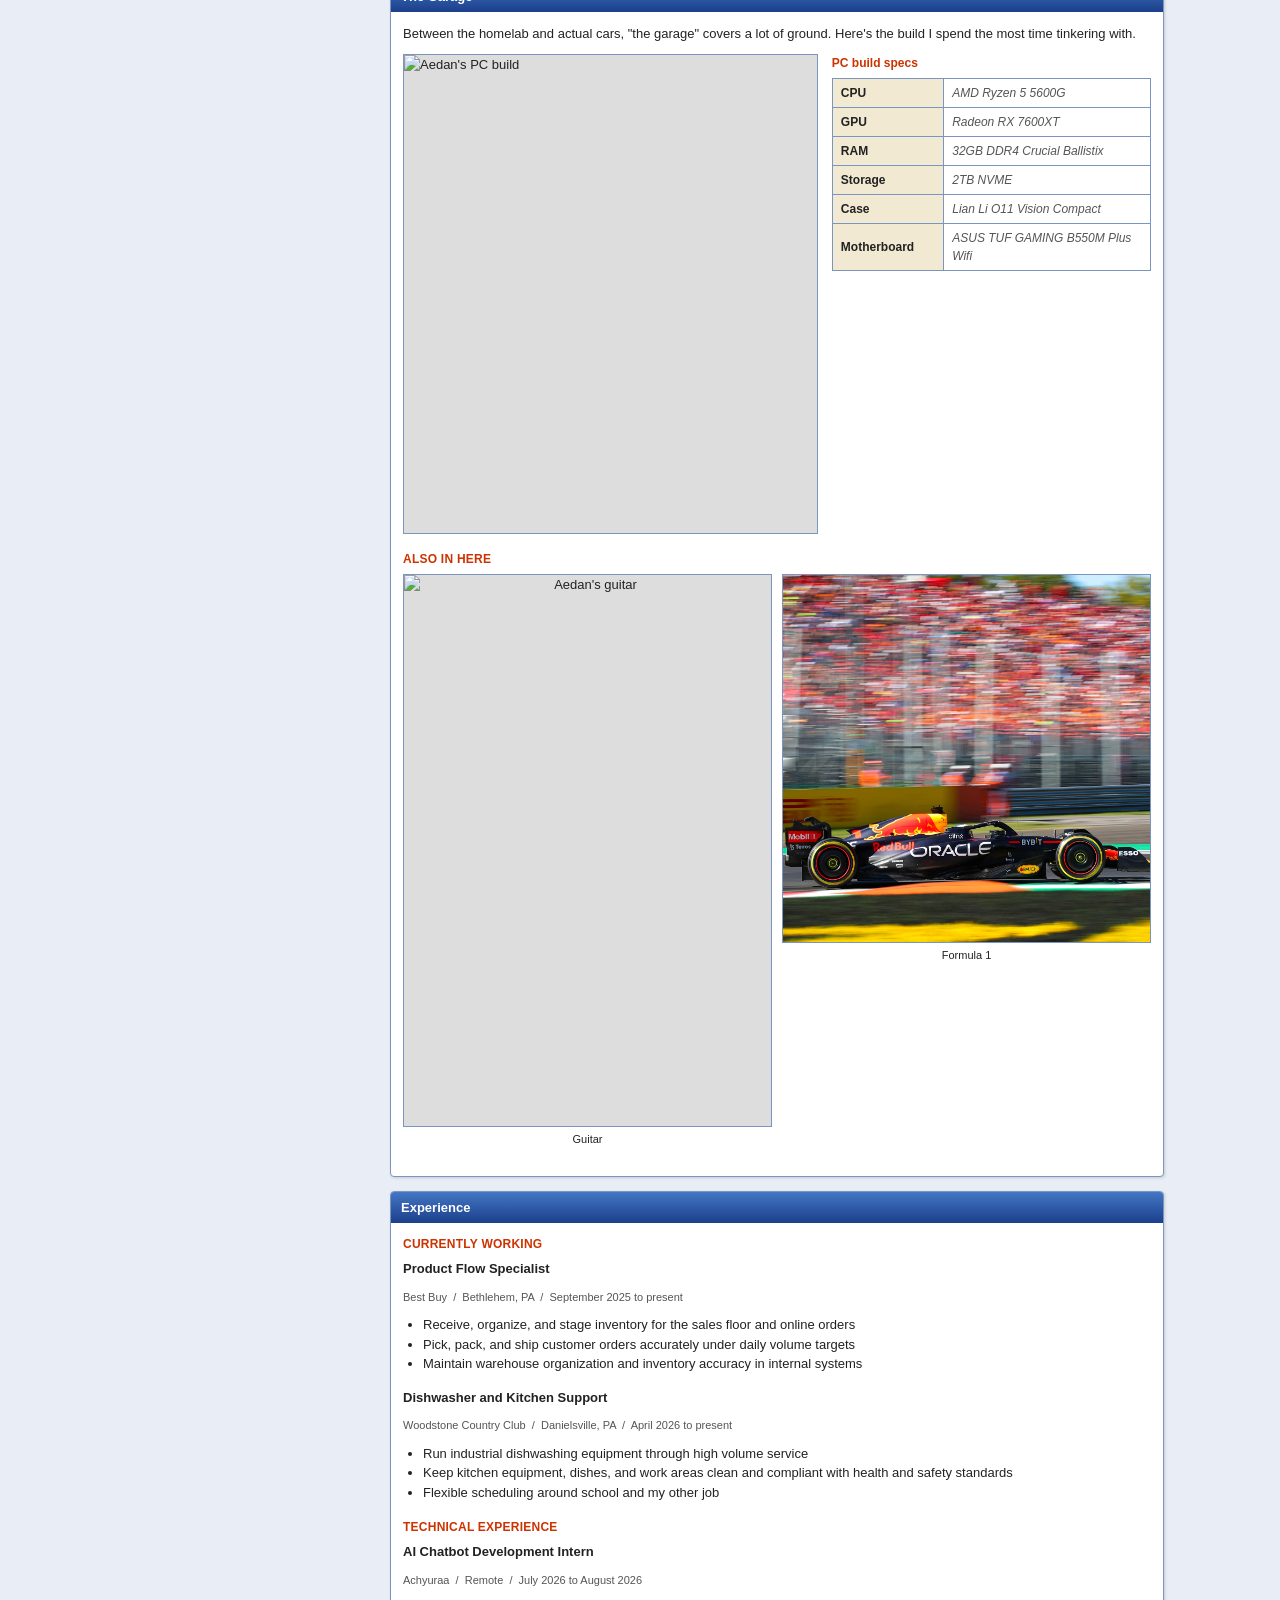
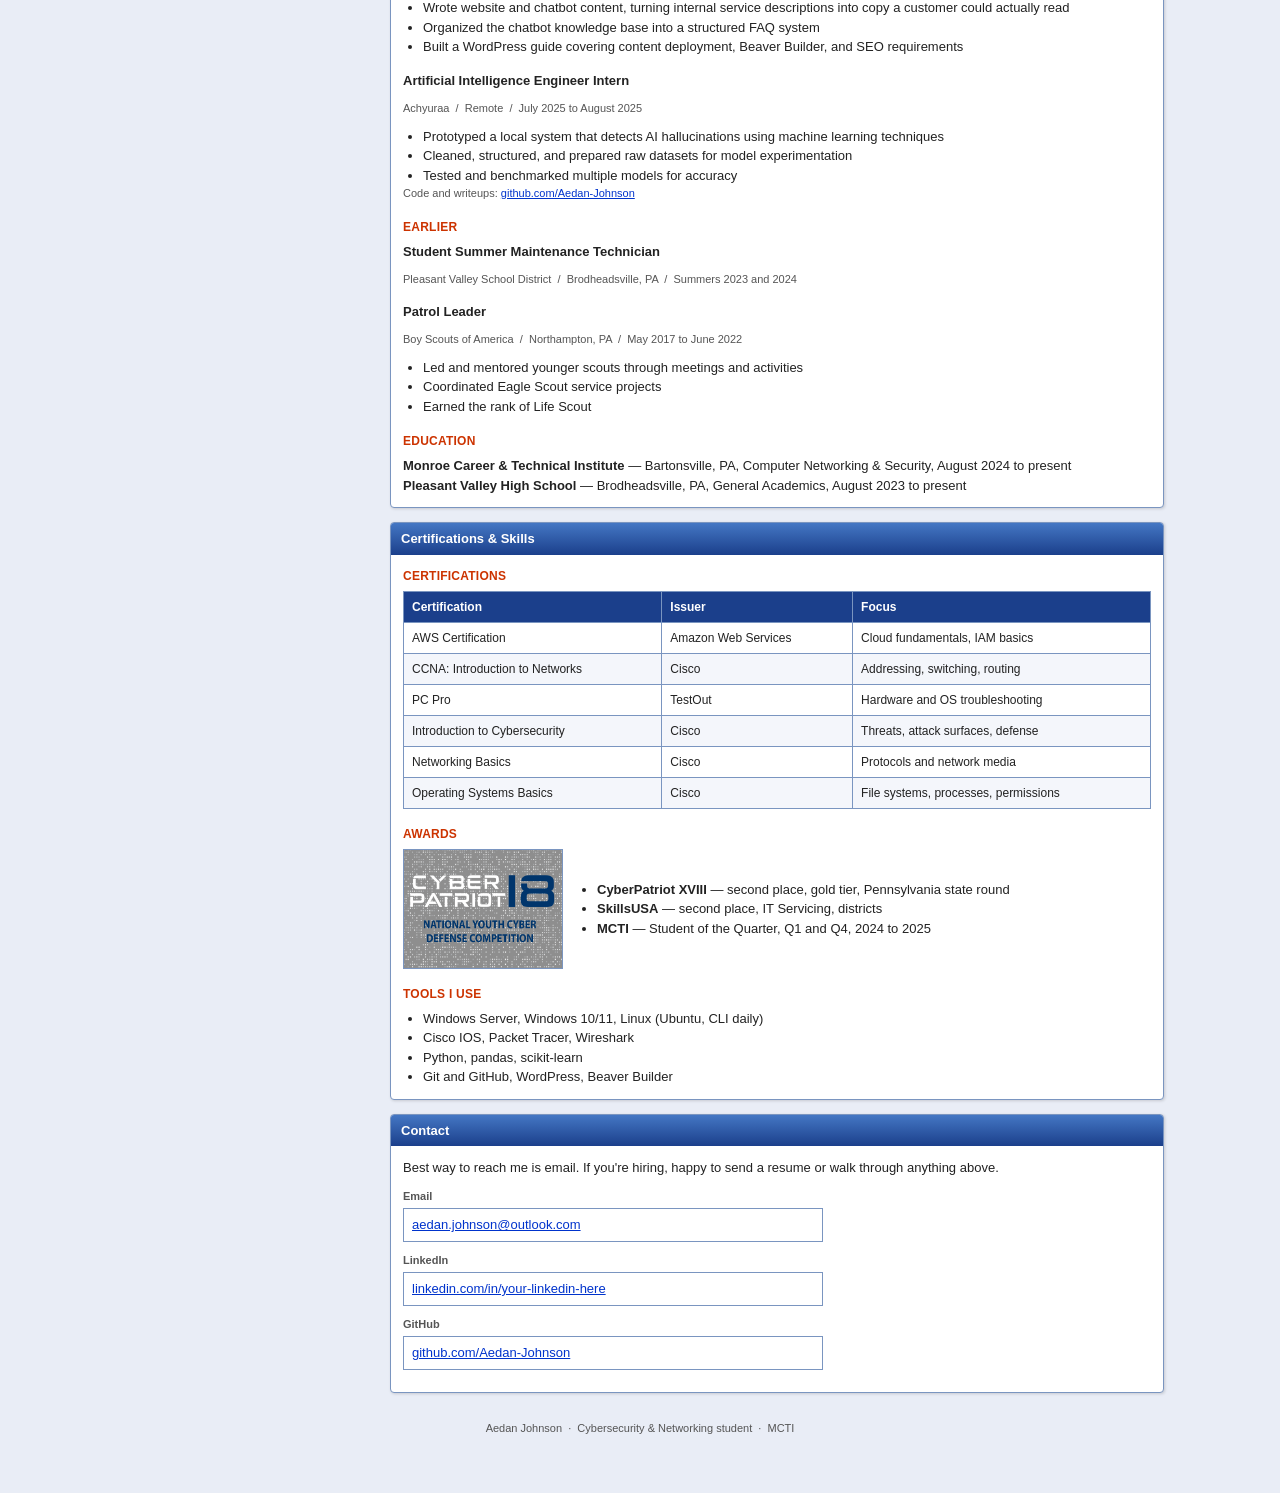
==== commit b5c71c63: "Let the profile photo bleed past the sidebar's left edge Makes the photo grow to 340px and anchor to" ====
--- a/index.html
+++ b/index.html
@@ -55,7 +55,7 @@
     <!-- ===== SIDEBAR ===== -->
     <aside class="col-side">
 
-      <section class="module">
+      <section class="module module--photo-bleed">
         <h2 class="module-header">Aedan Johnson</h2>
         <div class="module-body profile-card">
           <img src="images/profile.jpg" alt="Portrait photo of Aedan Johnson" width="800" height="700">
--- a/style.css
+++ b/style.css
@@ -20,6 +20,7 @@
   --link:         #0033cc;
   --accent-label: #cc3300;
   --frame:        1080px;
+  --sidebar-width: 260px; /* bump this to resize the whole sidebar, photo included */
 }
 
 * { box-sizing: border-box; }
@@ -113,7 +114,7 @@
 
 .profile-layout {
   display: grid;
-  grid-template-columns: 230px minmax(0, 1fr);
+  grid-template-columns: var(--sidebar-width) minmax(0, 1fr);
   gap: 14px;
 }
 .col-side > * + *,
@@ -168,12 +169,26 @@
 .profile-card { text-align: center; }
 .profile-card img {
   width: 100%;
-  max-width: 190px;
+  max-width: calc(var(--sidebar-width) - 30px);
   margin: 0 auto;
   border: 2px solid var(--module-border);
 }
 .profile-card .name { font-weight: bold; margin: 8px 0 2px; }
 .profile-card .role { font-size: 11px; margin: 0; color: var(--text-muted); }
+
+/* Lets the photo grow past the sidebar's left edge on its own, without
+   resizing the sidebar column (and everything under it) to match. Only
+   on wider screens: on a narrow phone screen there's no room to bleed
+   into, so it would just get clipped by the viewport or cause a
+   horizontal scrollbar. */
+.module--photo-bleed { overflow: visible; }
+@media (min-width: 761px) {
+  .module--photo-bleed .profile-card img {
+    width: 340px;
+    max-width: none;
+    margin: 0 0 0 auto;
+  }
+}
 
 
 /* ==========================================================================
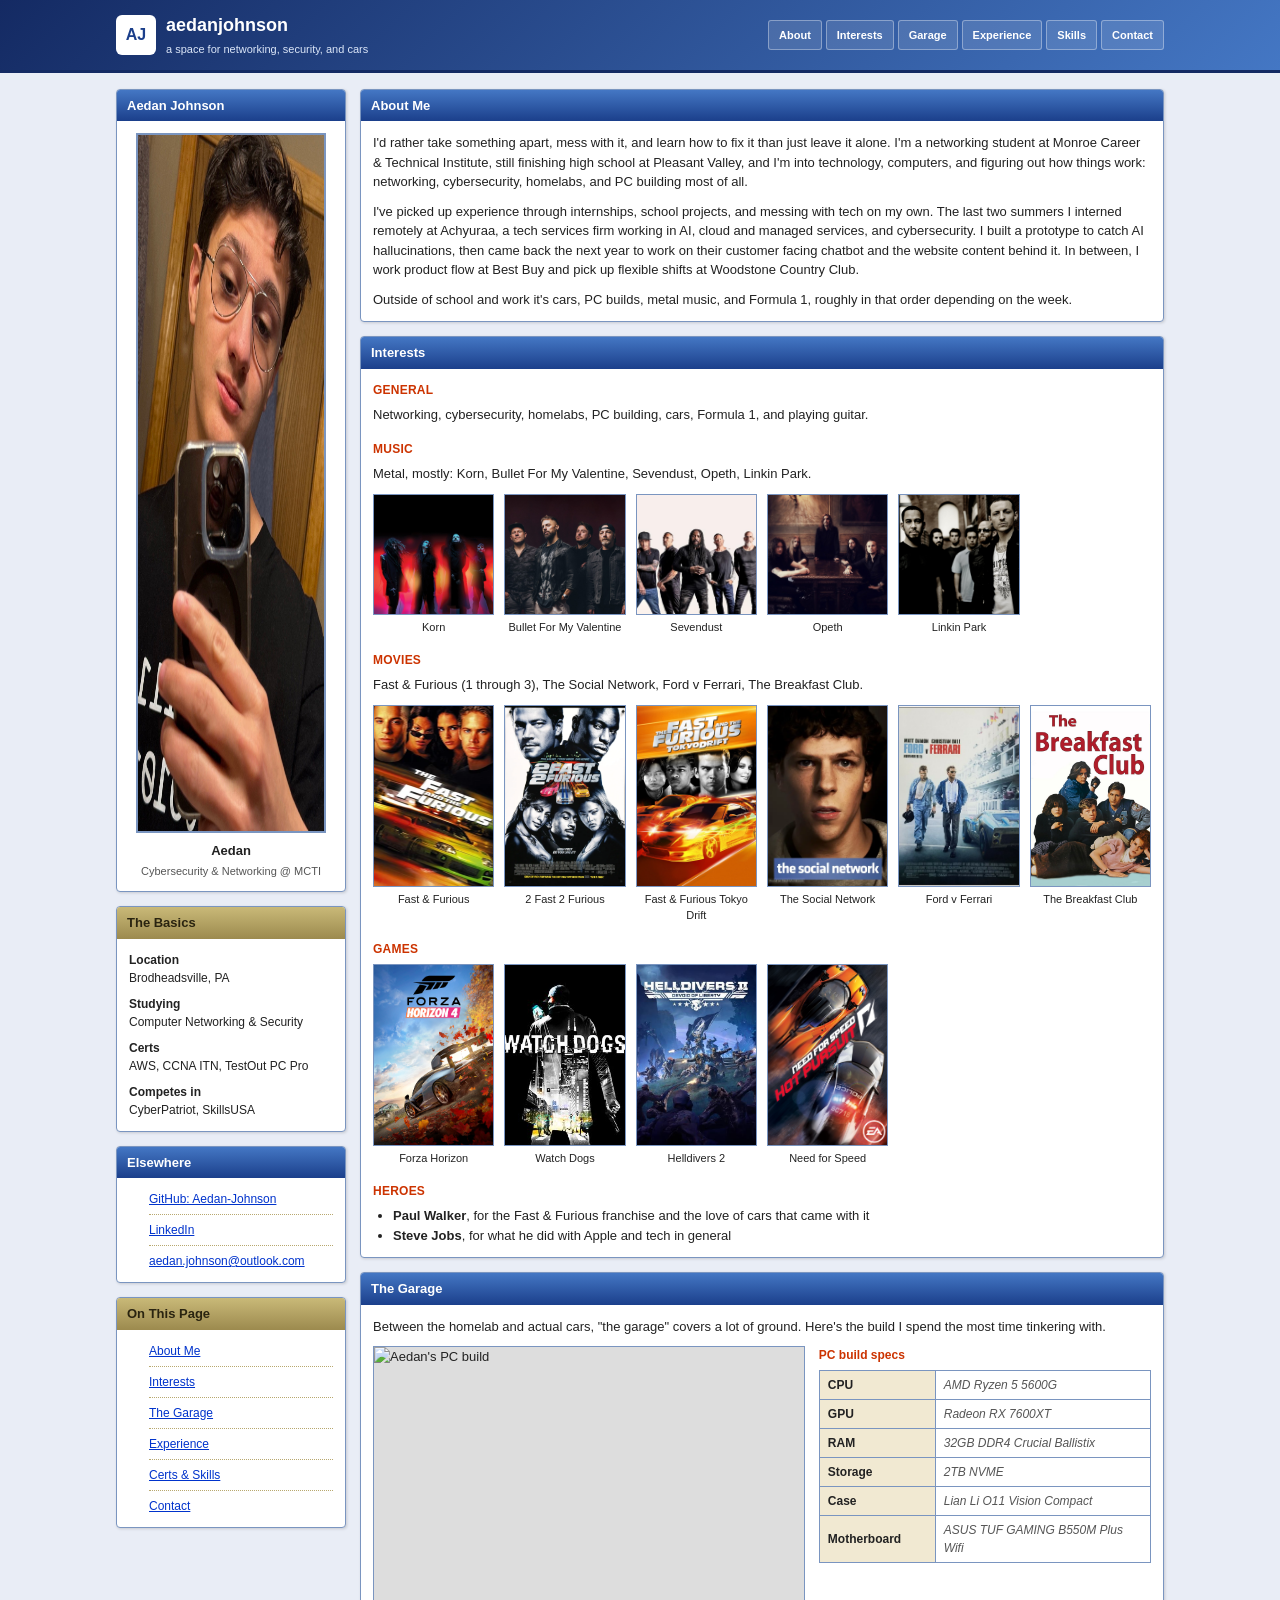
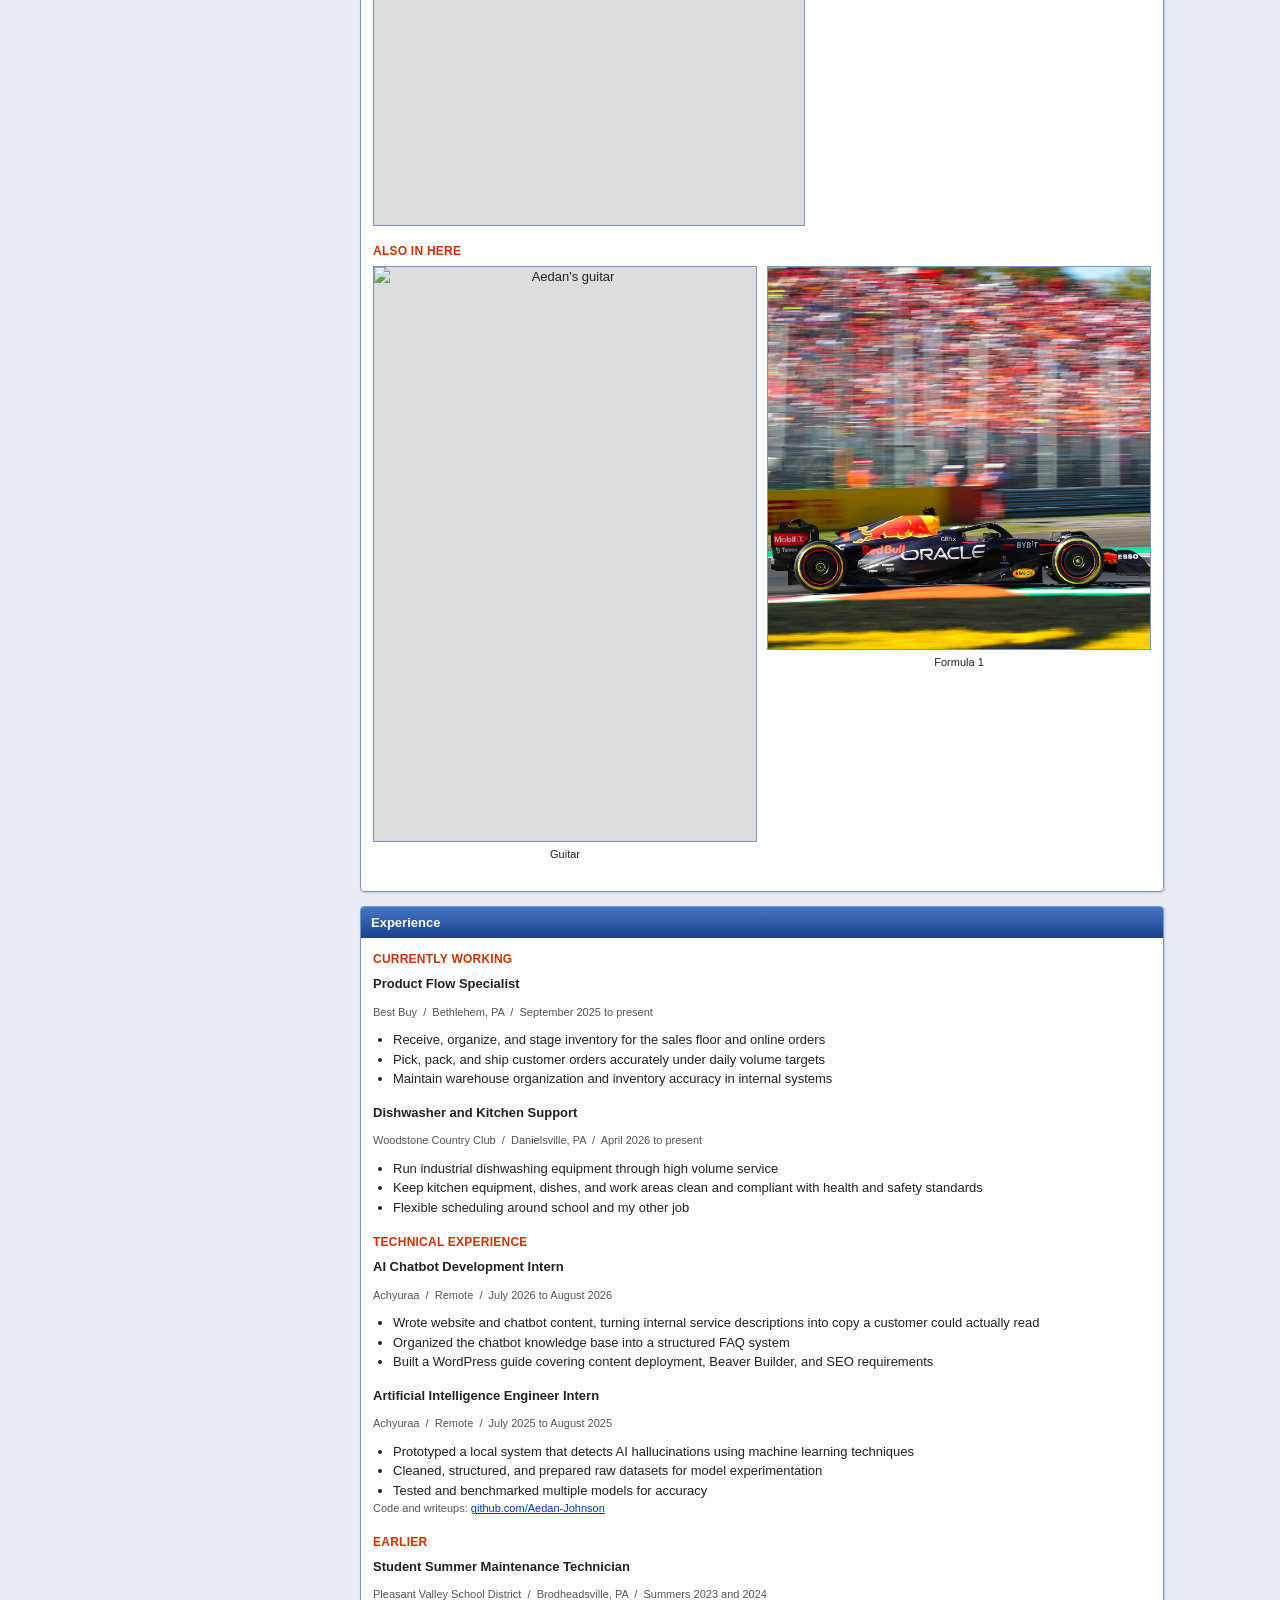
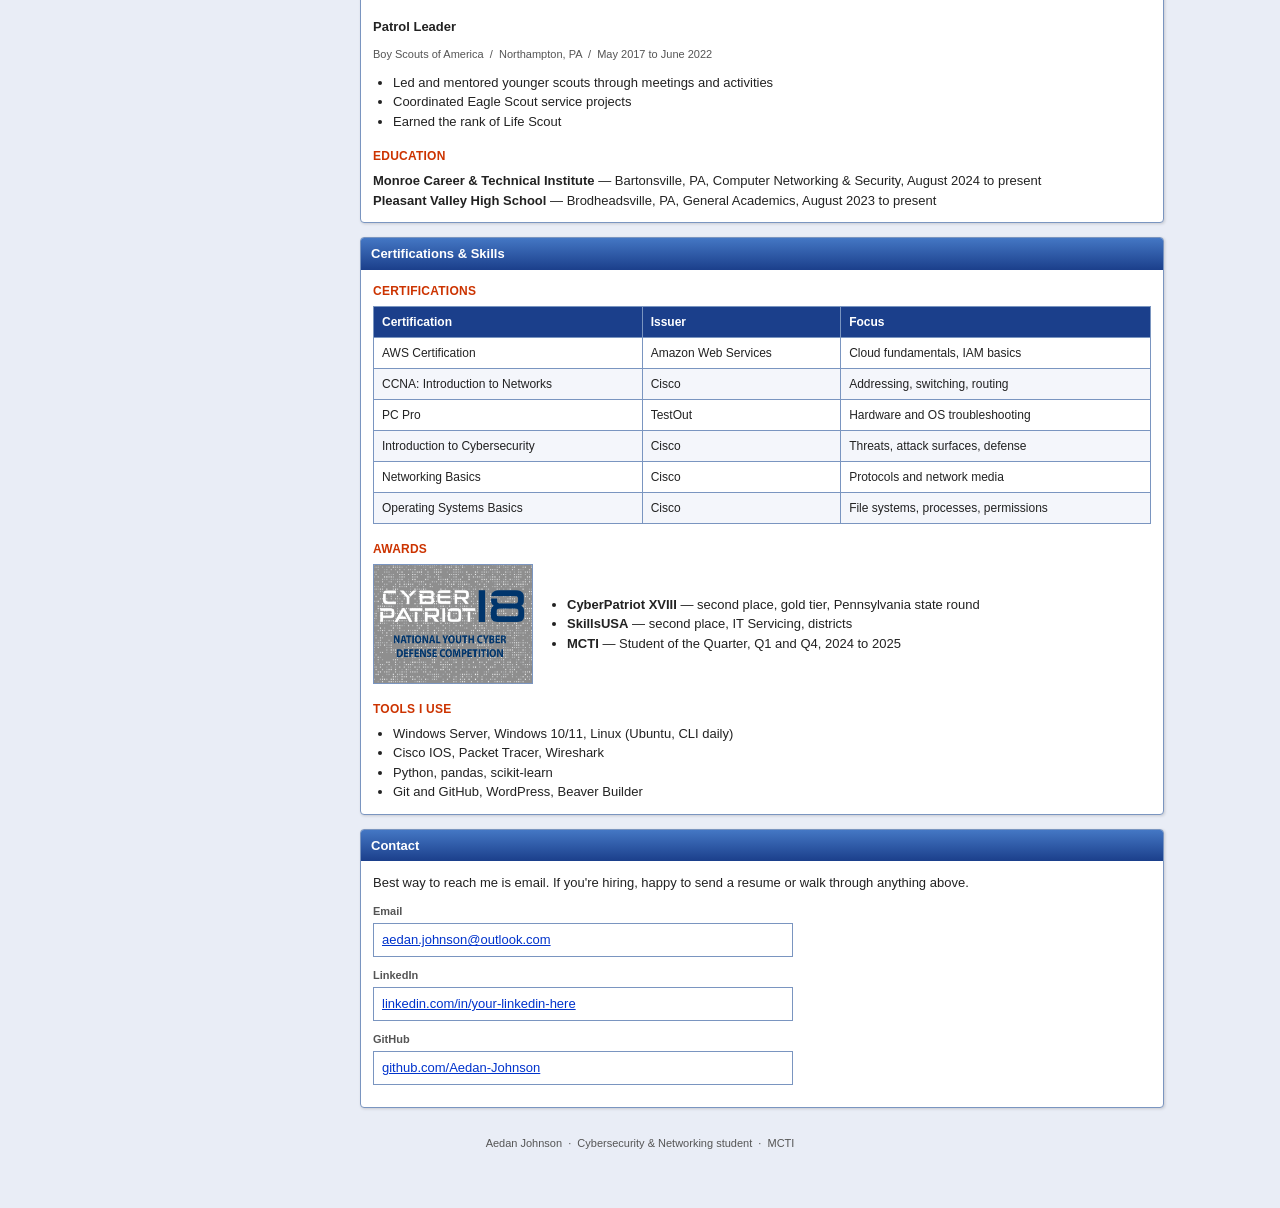
==== commit 7c018ec7: "Revert profile photo sizing back to the original Undoes the sidebar-width variable, the desktop phot" ====
--- a/index.html
+++ b/index.html
@@ -55,7 +55,7 @@
     <!-- ===== SIDEBAR ===== -->
     <aside class="col-side">
 
-      <section class="module module--photo-bleed">
+      <section class="module">
         <h2 class="module-header">Aedan Johnson</h2>
         <div class="module-body profile-card">
           <img src="images/profile.jpg" alt="Portrait photo of Aedan Johnson" width="800" height="700">
--- a/style.css
+++ b/style.css
@@ -20,7 +20,6 @@
   --link:         #0033cc;
   --accent-label: #cc3300;
   --frame:        1080px;
-  --sidebar-width: 260px; /* bump this to resize the whole sidebar, photo included */
 }
 
 * { box-sizing: border-box; }
@@ -114,7 +113,7 @@
 
 .profile-layout {
   display: grid;
-  grid-template-columns: var(--sidebar-width) minmax(0, 1fr);
+  grid-template-columns: 230px minmax(0, 1fr);
   gap: 14px;
 }
 .col-side > * + *,
@@ -169,26 +168,12 @@
 .profile-card { text-align: center; }
 .profile-card img {
   width: 100%;
-  max-width: calc(var(--sidebar-width) - 30px);
+  max-width: 190px;
   margin: 0 auto;
   border: 2px solid var(--module-border);
 }
 .profile-card .name { font-weight: bold; margin: 8px 0 2px; }
 .profile-card .role { font-size: 11px; margin: 0; color: var(--text-muted); }
-
-/* Lets the photo grow past the sidebar's left edge on its own, without
-   resizing the sidebar column (and everything under it) to match. Only
-   on wider screens: on a narrow phone screen there's no room to bleed
-   into, so it would just get clipped by the viewport or cause a
-   horizontal scrollbar. */
-.module--photo-bleed { overflow: visible; }
-@media (min-width: 761px) {
-  .module--photo-bleed .profile-card img {
-    width: 340px;
-    max-width: none;
-    margin: 0 0 0 auto;
-  }
-}
 
 
 /* ==========================================================================
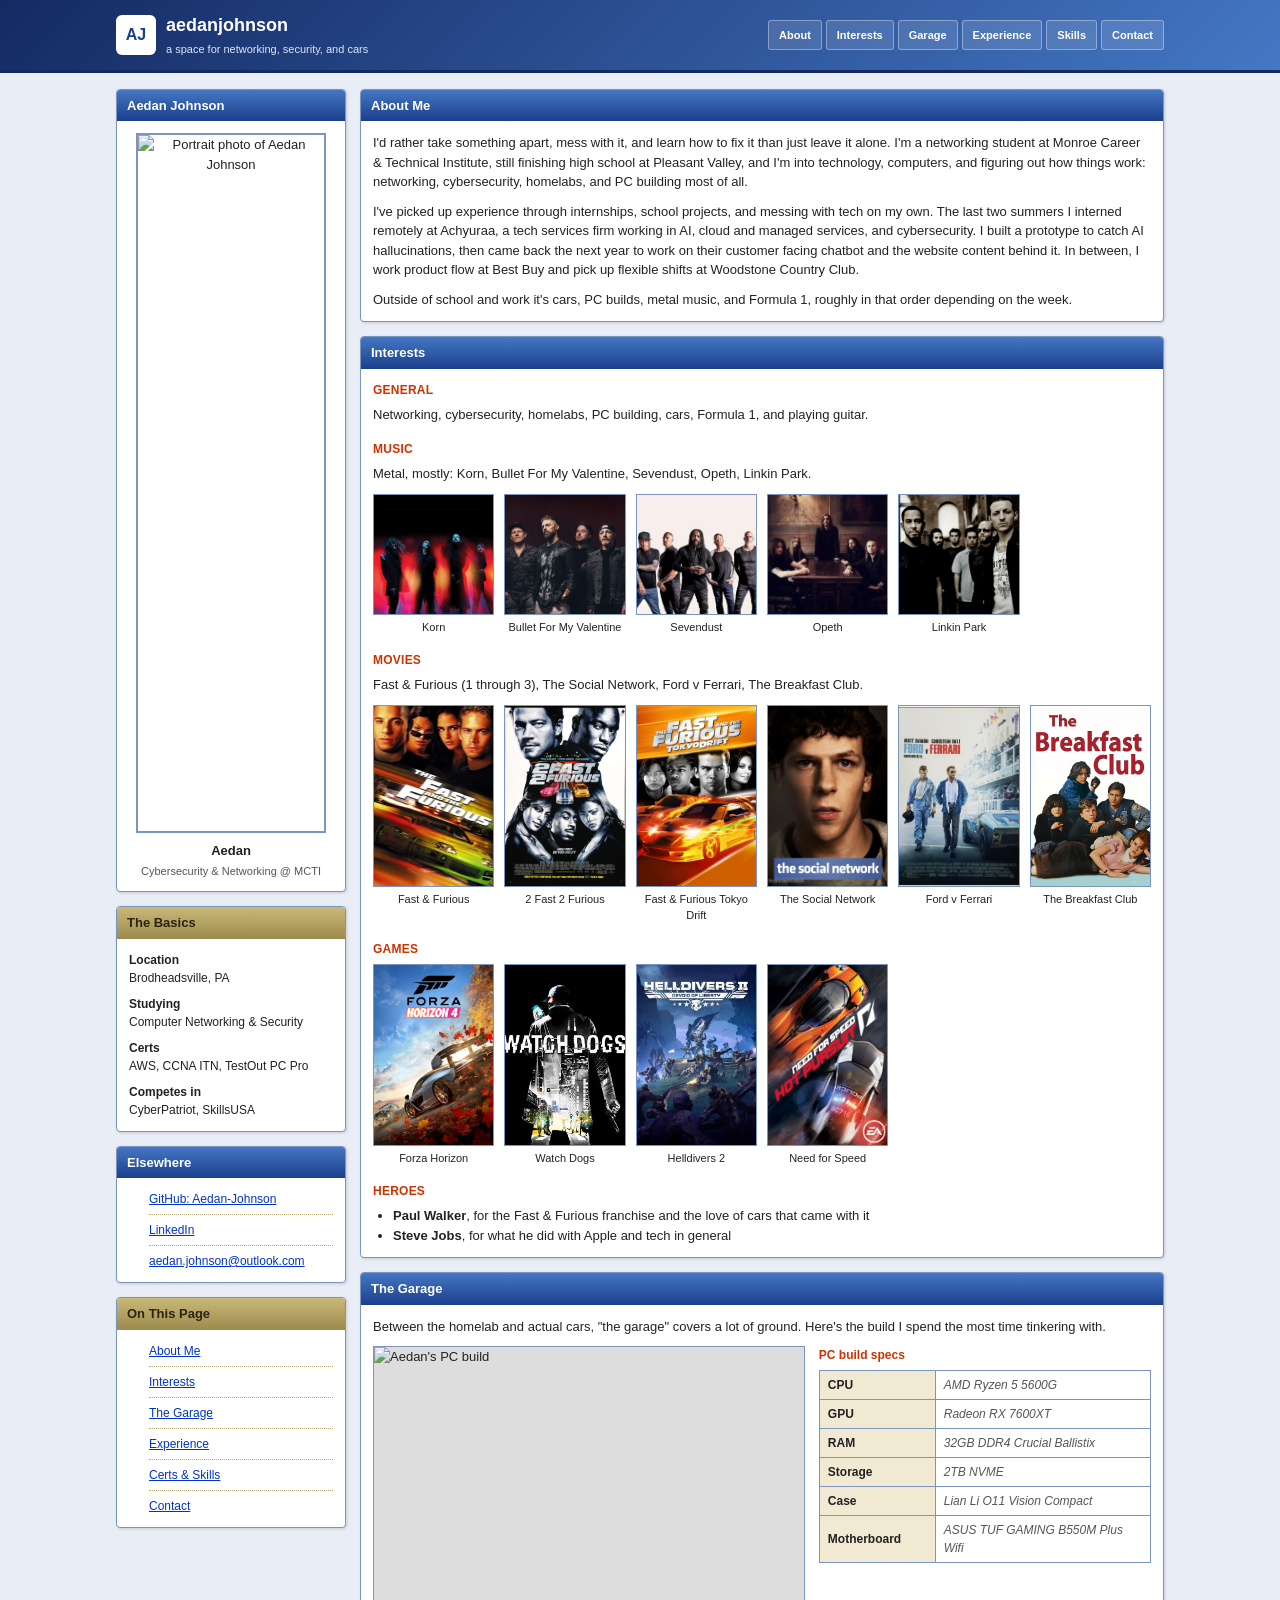
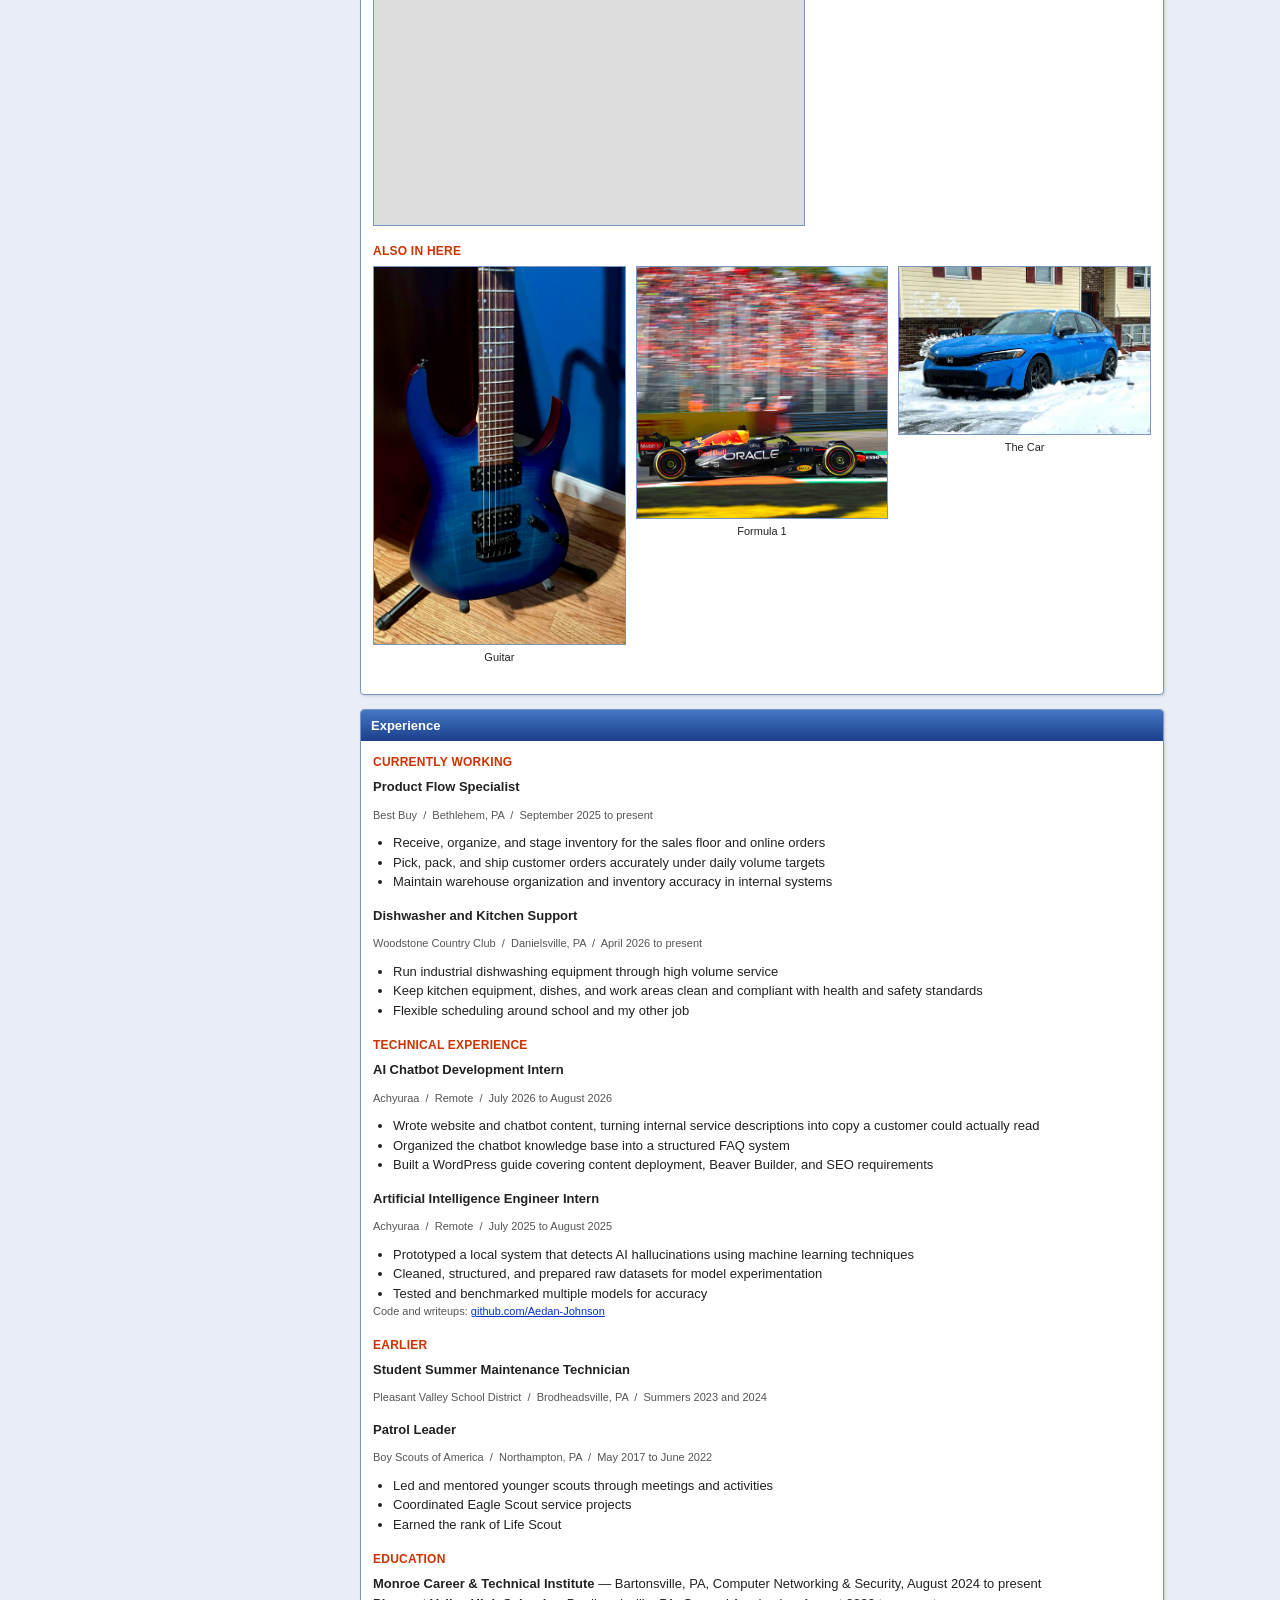
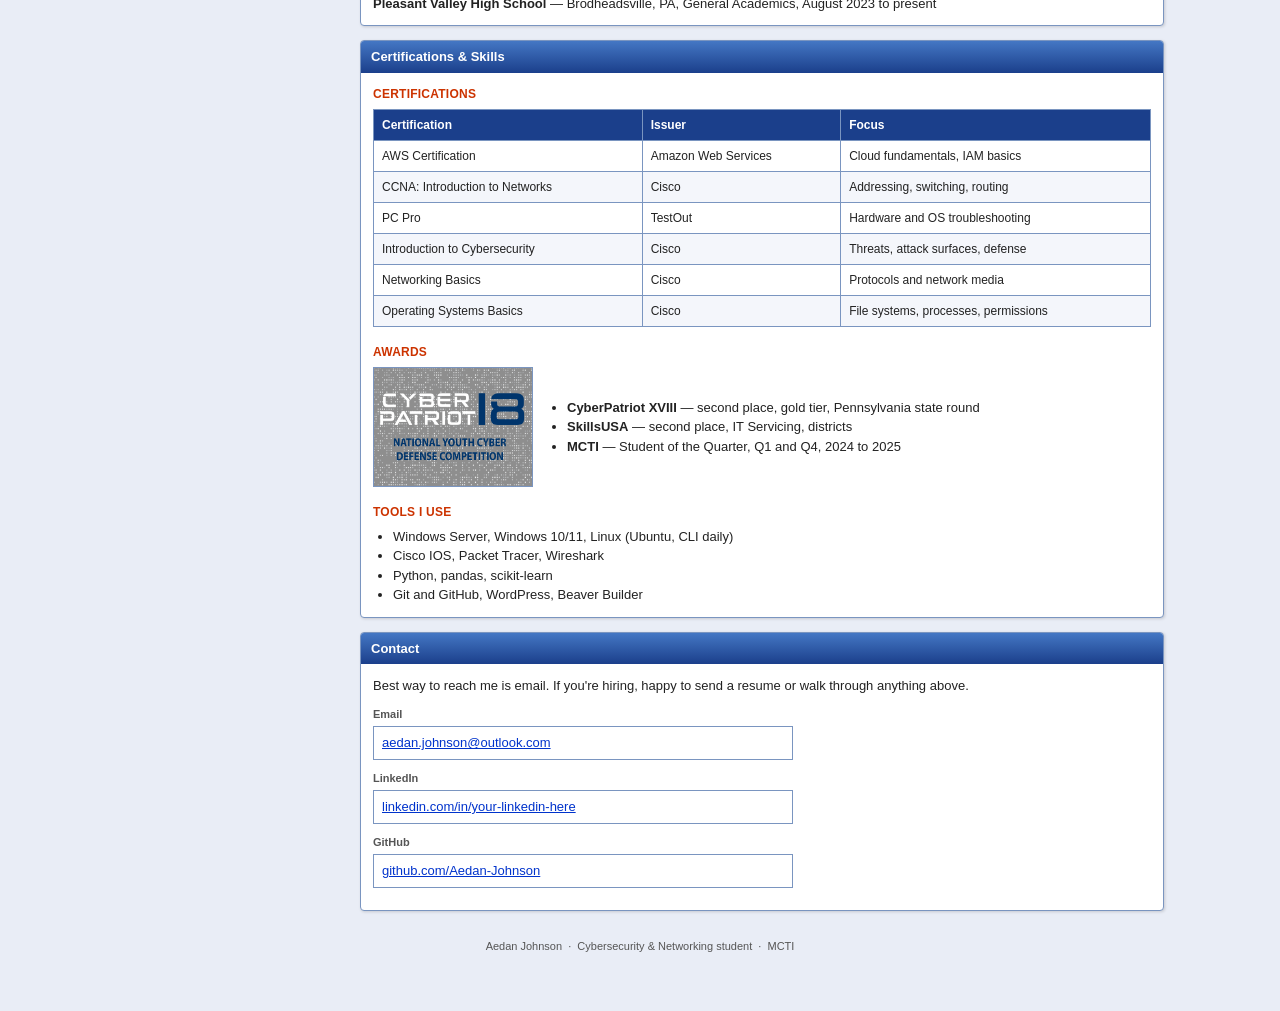
==== commit 3123e48f: "Add car photo to The Garage New landscape tile in the "Also In Here" grid alongside the guitar and F" ====
--- a/index.html
+++ b/index.html
@@ -267,6 +267,10 @@
               <img src="images/f1.jpg" alt="Formula 1" width="640" height="427" loading="lazy">
               <figcaption>Formula 1</figcaption>
             </figure>
+            <figure class="tile tile--wide">
+              <img src="images/car.jpg" alt="Aedan's Honda Civic" width="1200" height="675" loading="lazy">
+              <figcaption>The Car</figcaption>
+            </figure>
           </div>
         </div>
       </section>
--- a/style.css
+++ b/style.css
@@ -213,6 +213,7 @@
 .tile-grid--mixed .tile:not(.tile--tall) img { aspect-ratio: 1 / 1; object-fit: cover; height: auto; }
 .tile-grid--poster .tile img { aspect-ratio: 2 / 3; object-fit: cover; height: auto; }
 .tile--tall img { aspect-ratio: 2 / 3; object-fit: cover; height: auto; }
+.tile-grid--mixed .tile.tile--wide img { aspect-ratio: 3 / 2; object-fit: cover; height: auto; }
 .tile figcaption {
   margin-top: 4px;
   font-size: 11px;
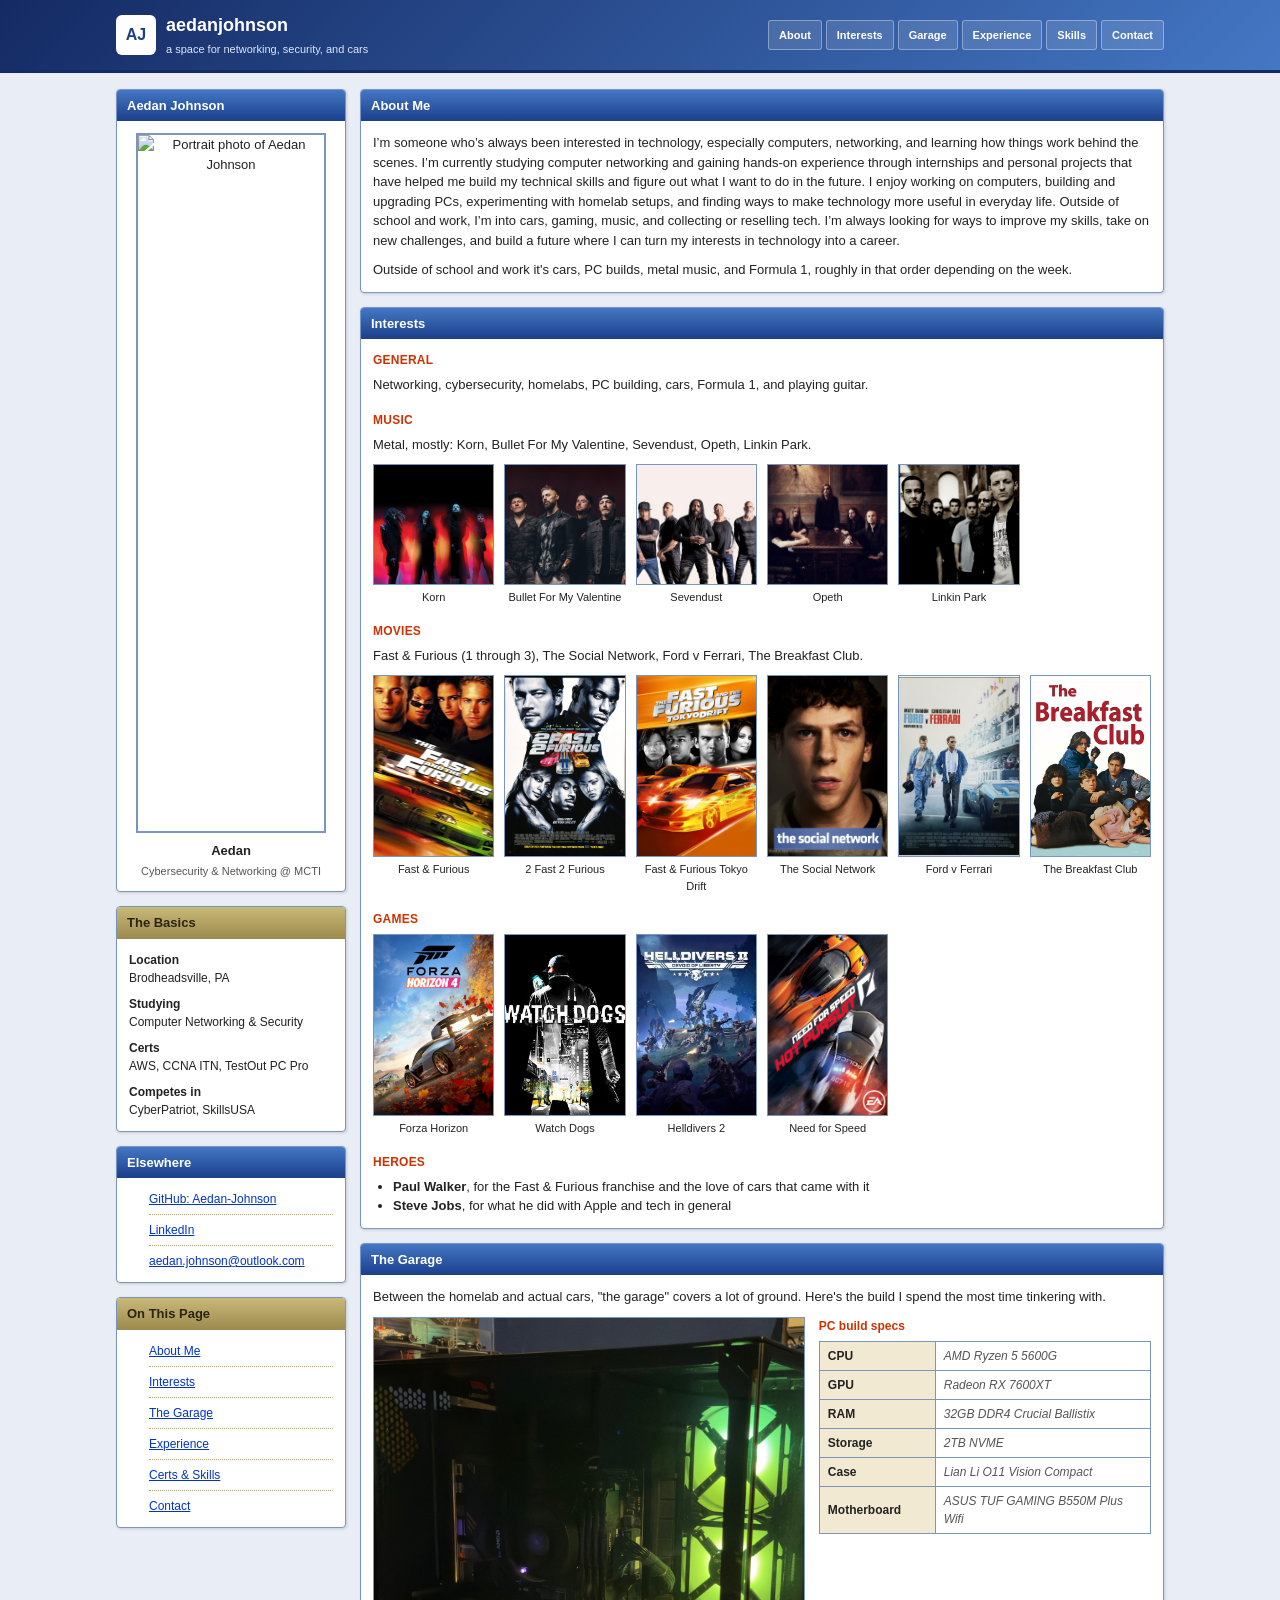
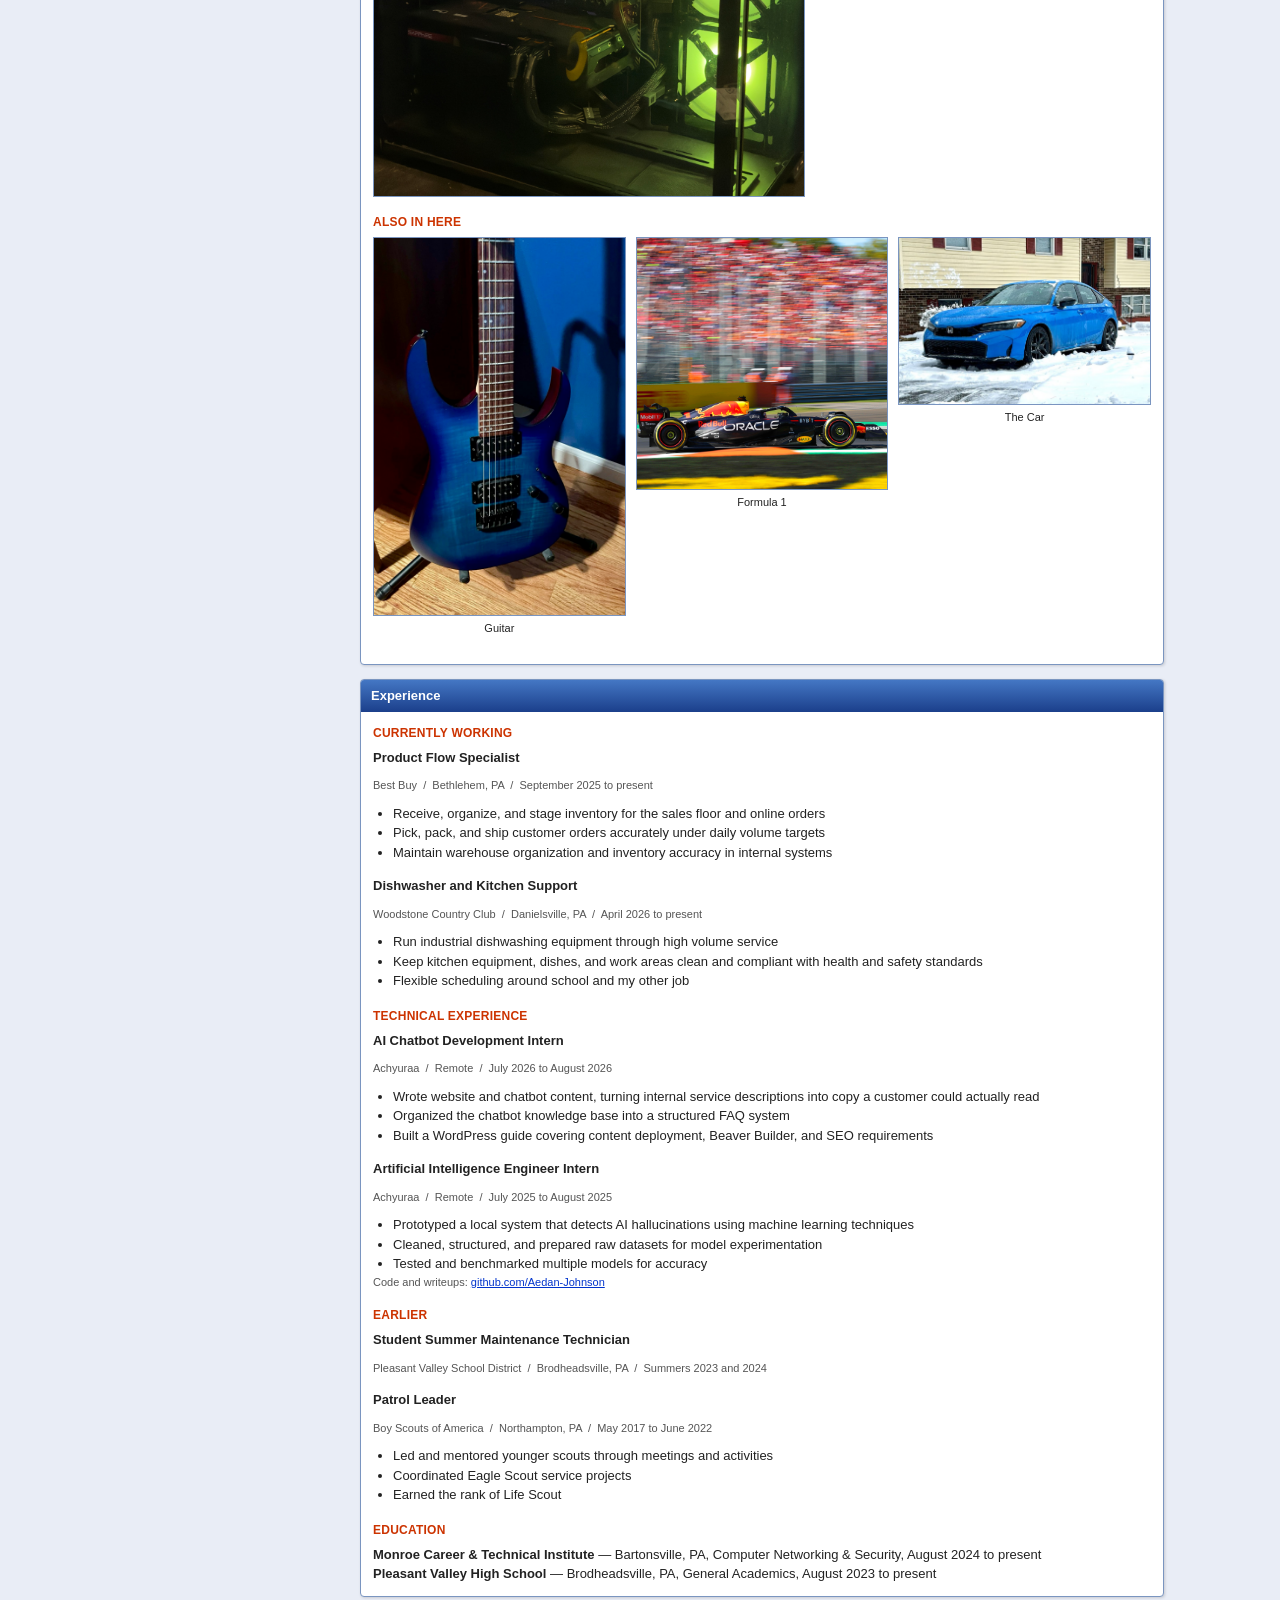
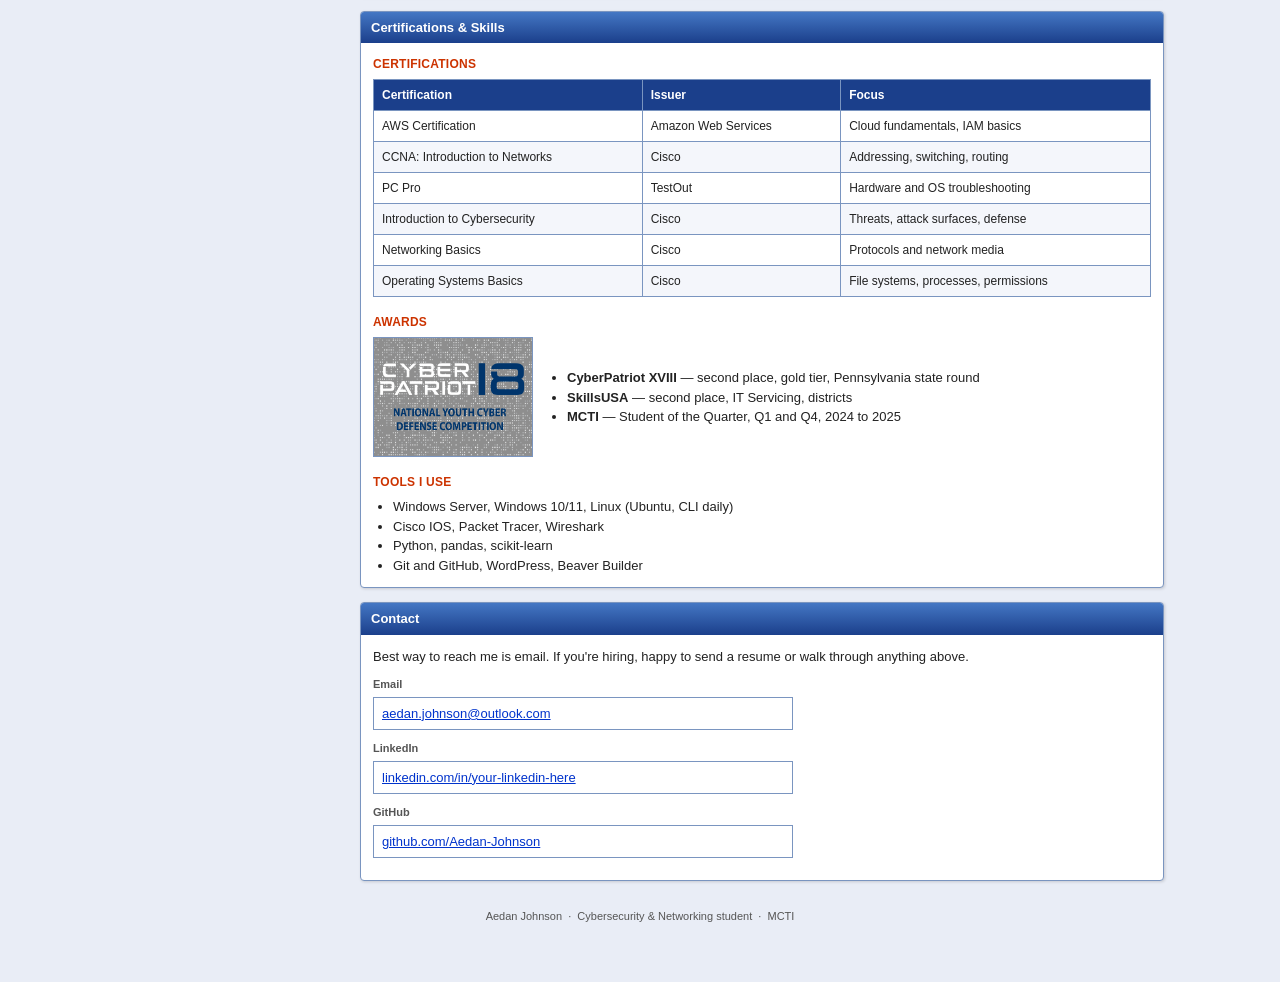
==== commit 996a91b5: "Update index.html" ====
--- a/index.html
+++ b/index.html
@@ -116,22 +116,7 @@
         <h2 class="module-header">About Me</h2>
         <div class="module-body">
           <p>
-            I'd rather take something apart, mess with it, and learn how to fix it
-            than just leave it alone. I'm a networking student at Monroe Career
-            &amp; Technical Institute, still finishing high school at Pleasant
-            Valley, and I'm into technology, computers, and figuring out how
-            things work: networking, cybersecurity, homelabs, and PC building
-            most of all.
-          </p>
-          <p>
-            I've picked up experience through internships, school projects, and
-            messing with tech on my own. The last two summers I interned remotely
-            at Achyuraa, a tech services firm working in AI, cloud and managed
-            services, and cybersecurity. I built a prototype to catch AI
-            hallucinations, then came back the next year to work on their
-            customer facing chatbot and the website content behind it. In
-            between, I work product flow at Best Buy and pick up flexible shifts
-            at Woodstone Country Club.
+            I’m someone who’s always been interested in technology, especially computers, networking, and learning how things work behind the scenes. I’m currently studying computer networking and gaining hands-on experience through internships and personal projects that have helped me build my technical skills and figure out what I want to do in the future. I enjoy working on computers, building and upgrading PCs, experimenting with homelab setups, and finding ways to make technology more useful in everyday life. Outside of school and work, I’m into cars, gaming, music, and collecting or reselling tech. I’m always looking for ways to improve my skills, take on new challenges, and build a future where I can turn my interests in technology into a career.
           </p>
           <p>
             Outside of school and work it's cars, PC builds, metal music, and
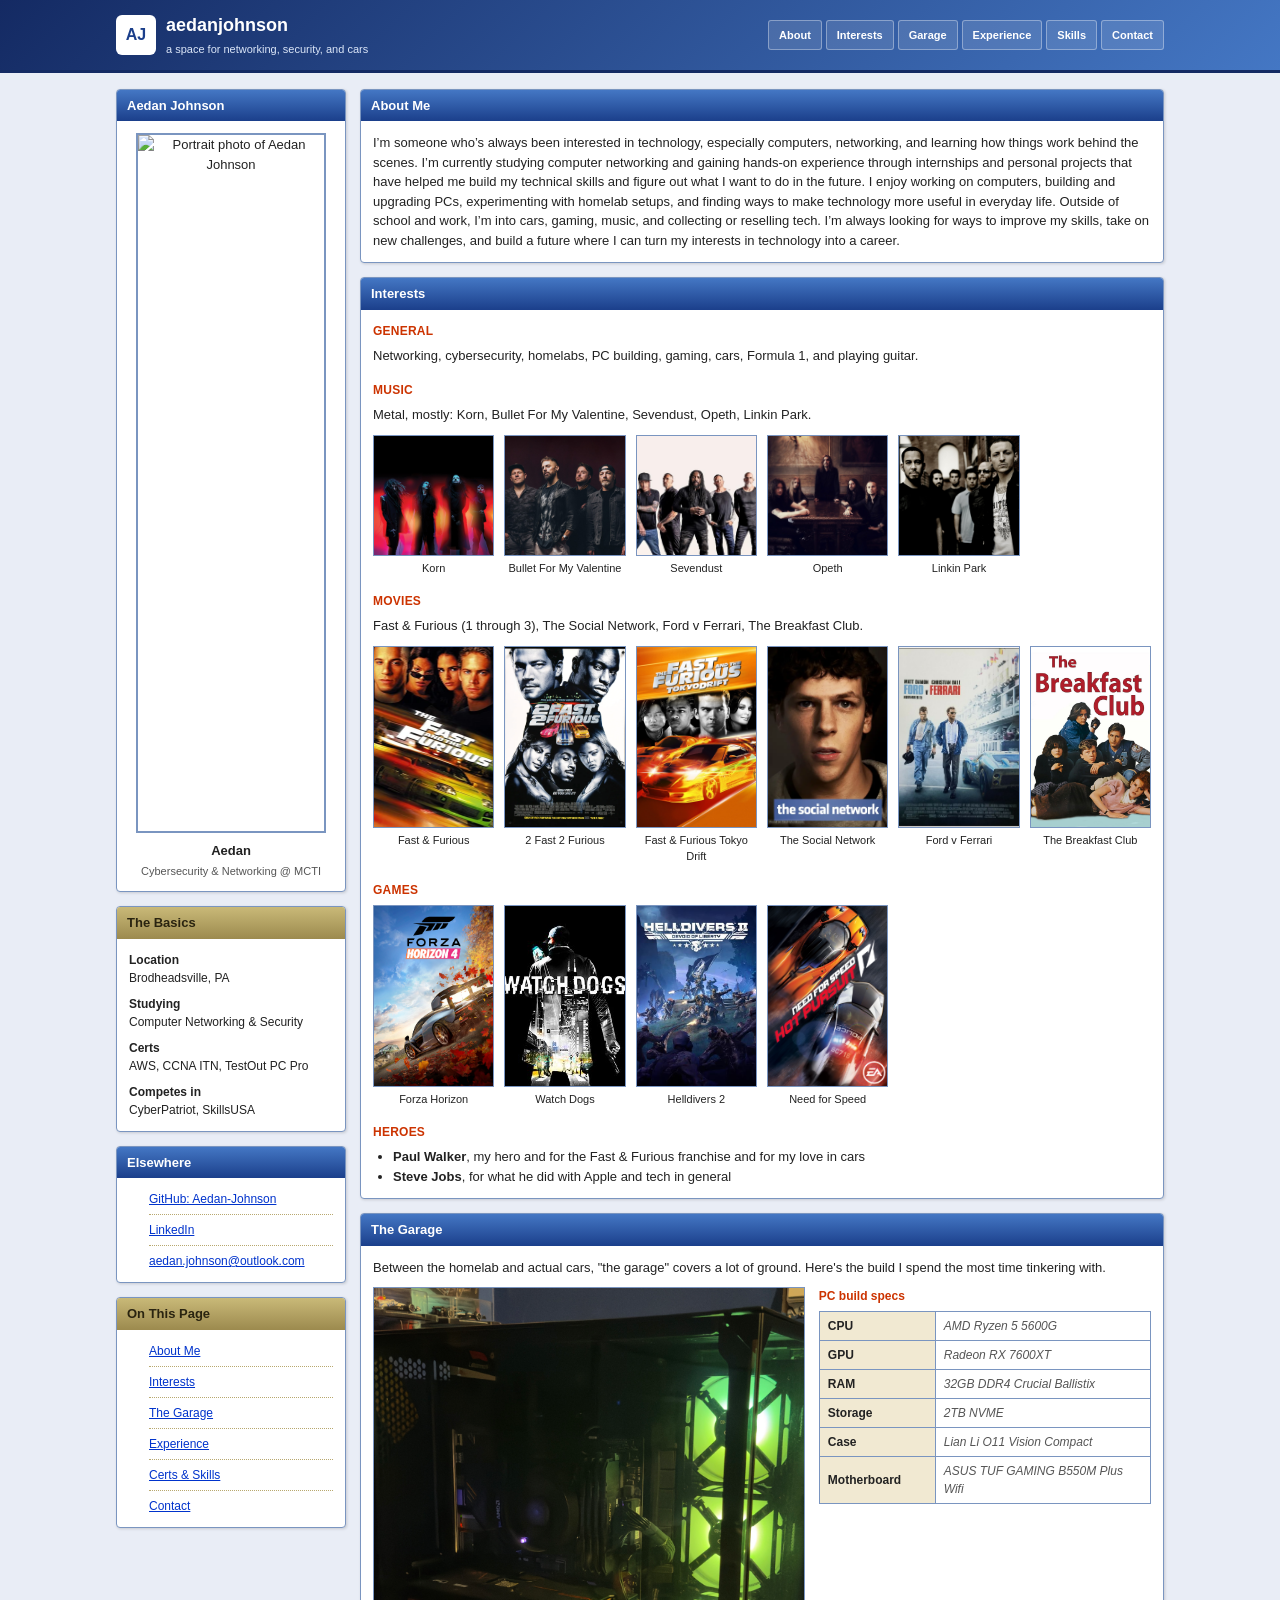
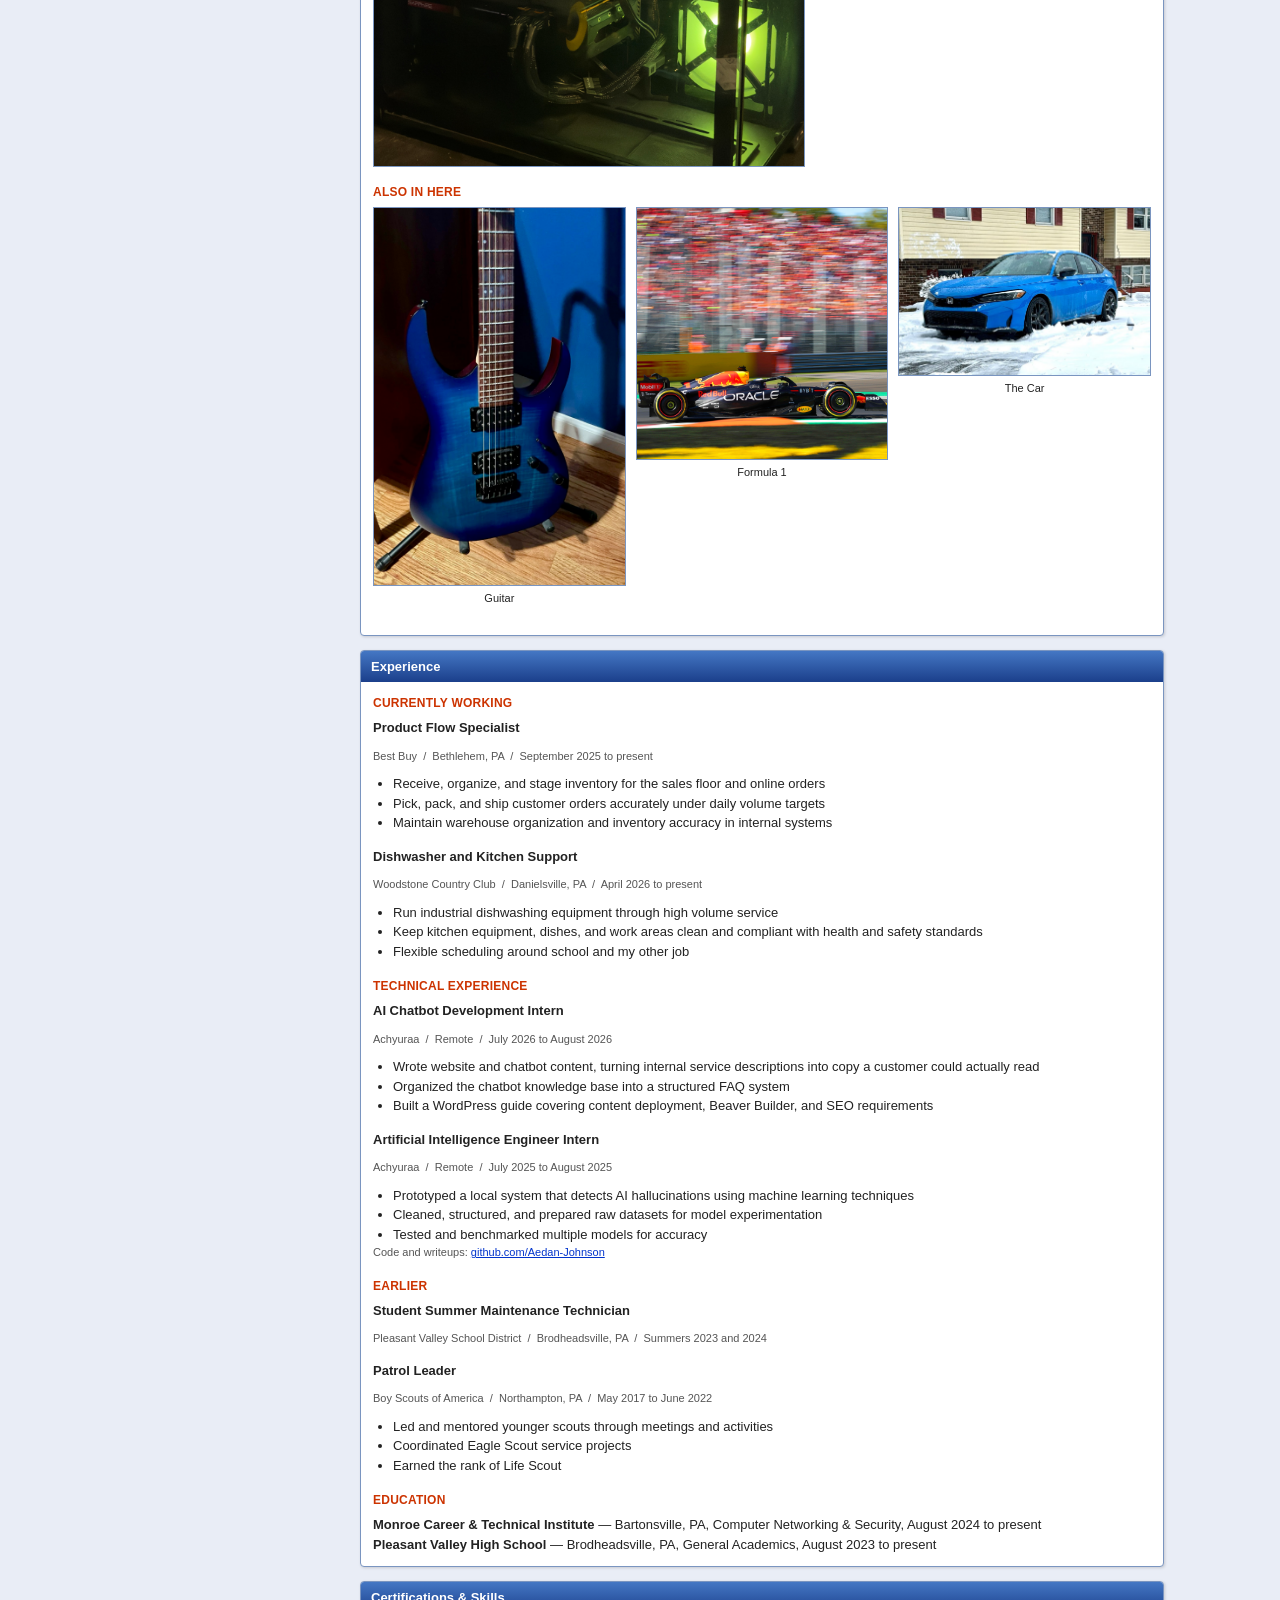
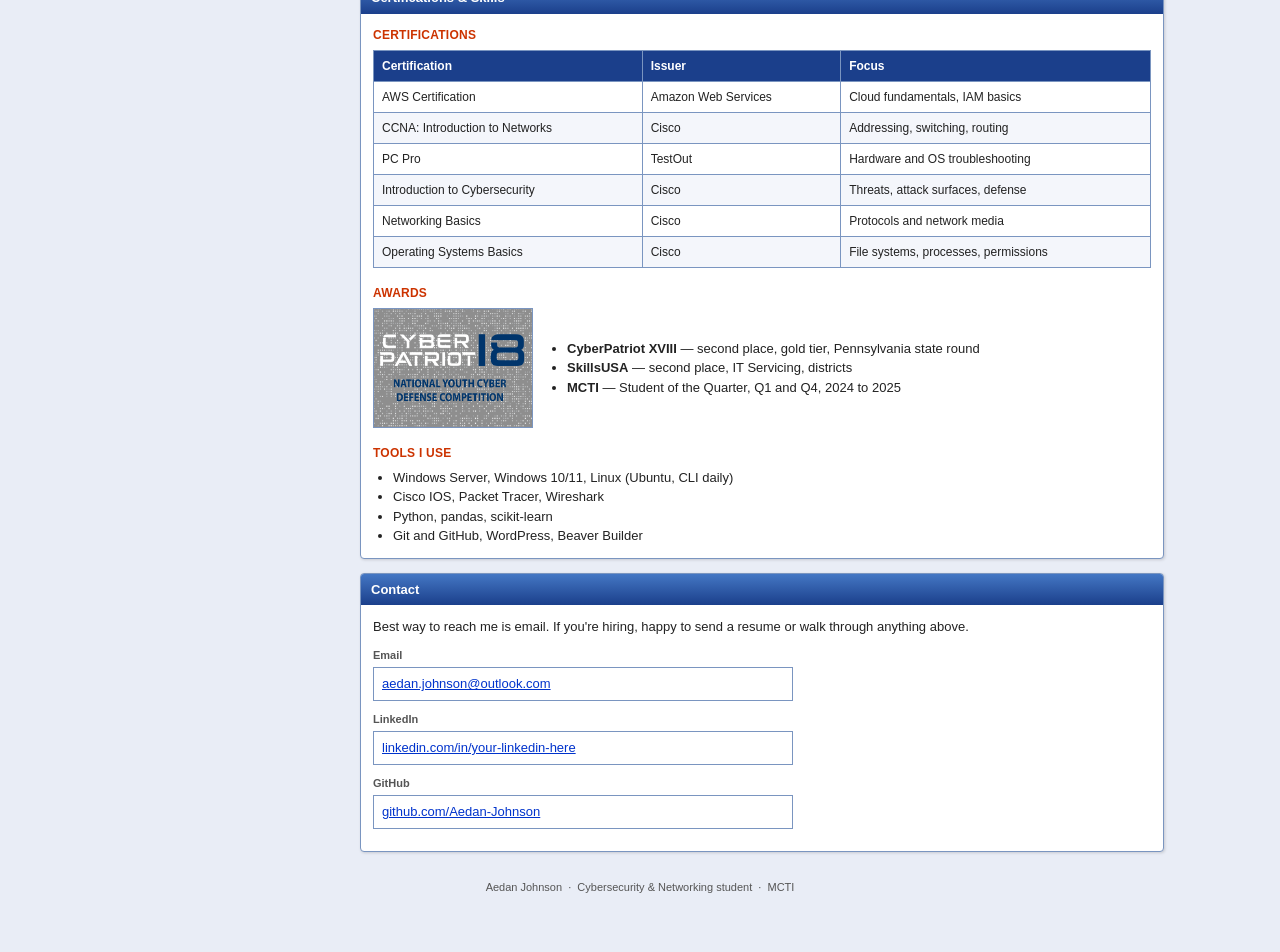
==== commit 5bff9aaa: "Update index.html" ====
--- a/index.html
+++ b/index.html
@@ -116,11 +116,9 @@
         <h2 class="module-header">About Me</h2>
         <div class="module-body">
           <p>
-            I’m someone who’s always been interested in technology, especially computers, networking, and learning how things work behind the scenes. I’m currently studying computer networking and gaining hands-on experience through internships and personal projects that have helped me build my technical skills and figure out what I want to do in the future. I enjoy working on computers, building and upgrading PCs, experimenting with homelab setups, and finding ways to make technology more useful in everyday life. Outside of school and work, I’m into cars, gaming, music, and collecting or reselling tech. I’m always looking for ways to improve my skills, take on new challenges, and build a future where I can turn my interests in technology into a career.
-          </p>
-          <p>
-            Outside of school and work it's cars, PC builds, metal music, and
-            Formula 1, roughly in that order depending on the week.
+            I’m someone who’s always been interested in technology, especially computers, networking, and learning how things work behind the scenes. I’m currently studying computer networking and gaining hands-on experience through internships and personal projects 
+            that have helped me build my technical skills and figure out what I want to do in the future. I enjoy working on computers, building and upgrading PCs, experimenting with homelab setups, and finding ways to make technology more useful in everyday life. 
+            Outside of school and work, I’m into cars, gaming, music, and collecting or reselling tech. I’m always looking for ways to improve my skills, take on new challenges, and build a future where I can turn my interests in technology into a career.
           </p>
         </div>
       </section>
@@ -132,7 +130,7 @@
 
           <h3 class="sub-label">General</h3>
           <p>
-            Networking, cybersecurity, homelabs, PC building, cars, Formula 1,
+            Networking, cybersecurity, homelabs, PC building, gaming, cars, Formula 1,
             and playing guitar.
           </p>
 
@@ -212,7 +210,7 @@
 
           <h3 class="sub-label">Heroes</h3>
           <ul>
-            <li><strong>Paul Walker</strong>, for the Fast &amp; Furious franchise and the love of cars that came with it</li>
+            <li><strong>Paul Walker</strong>, my hero and for the Fast &amp; Furious franchise and for my love in cars</li>
             <li><strong>Steve Jobs</strong>, for what he did with Apple and tech in general</li>
           </ul>
 
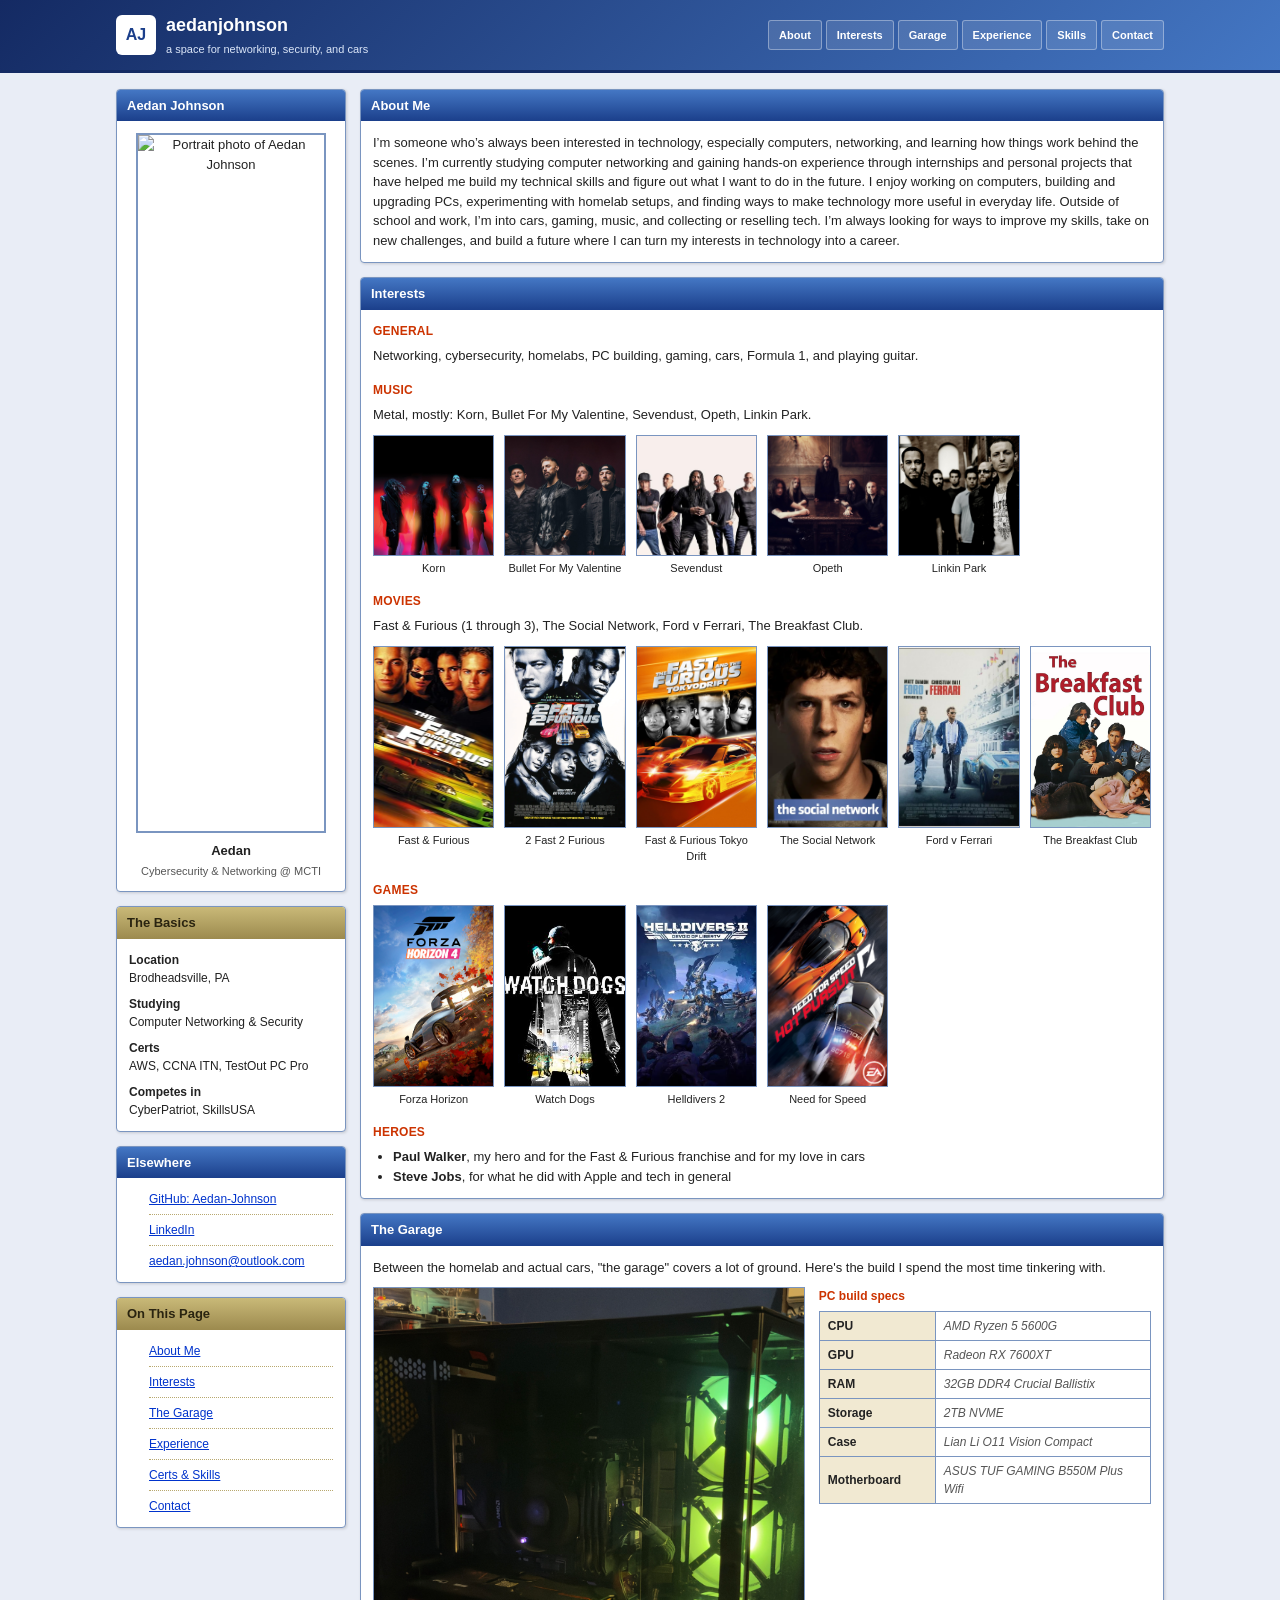
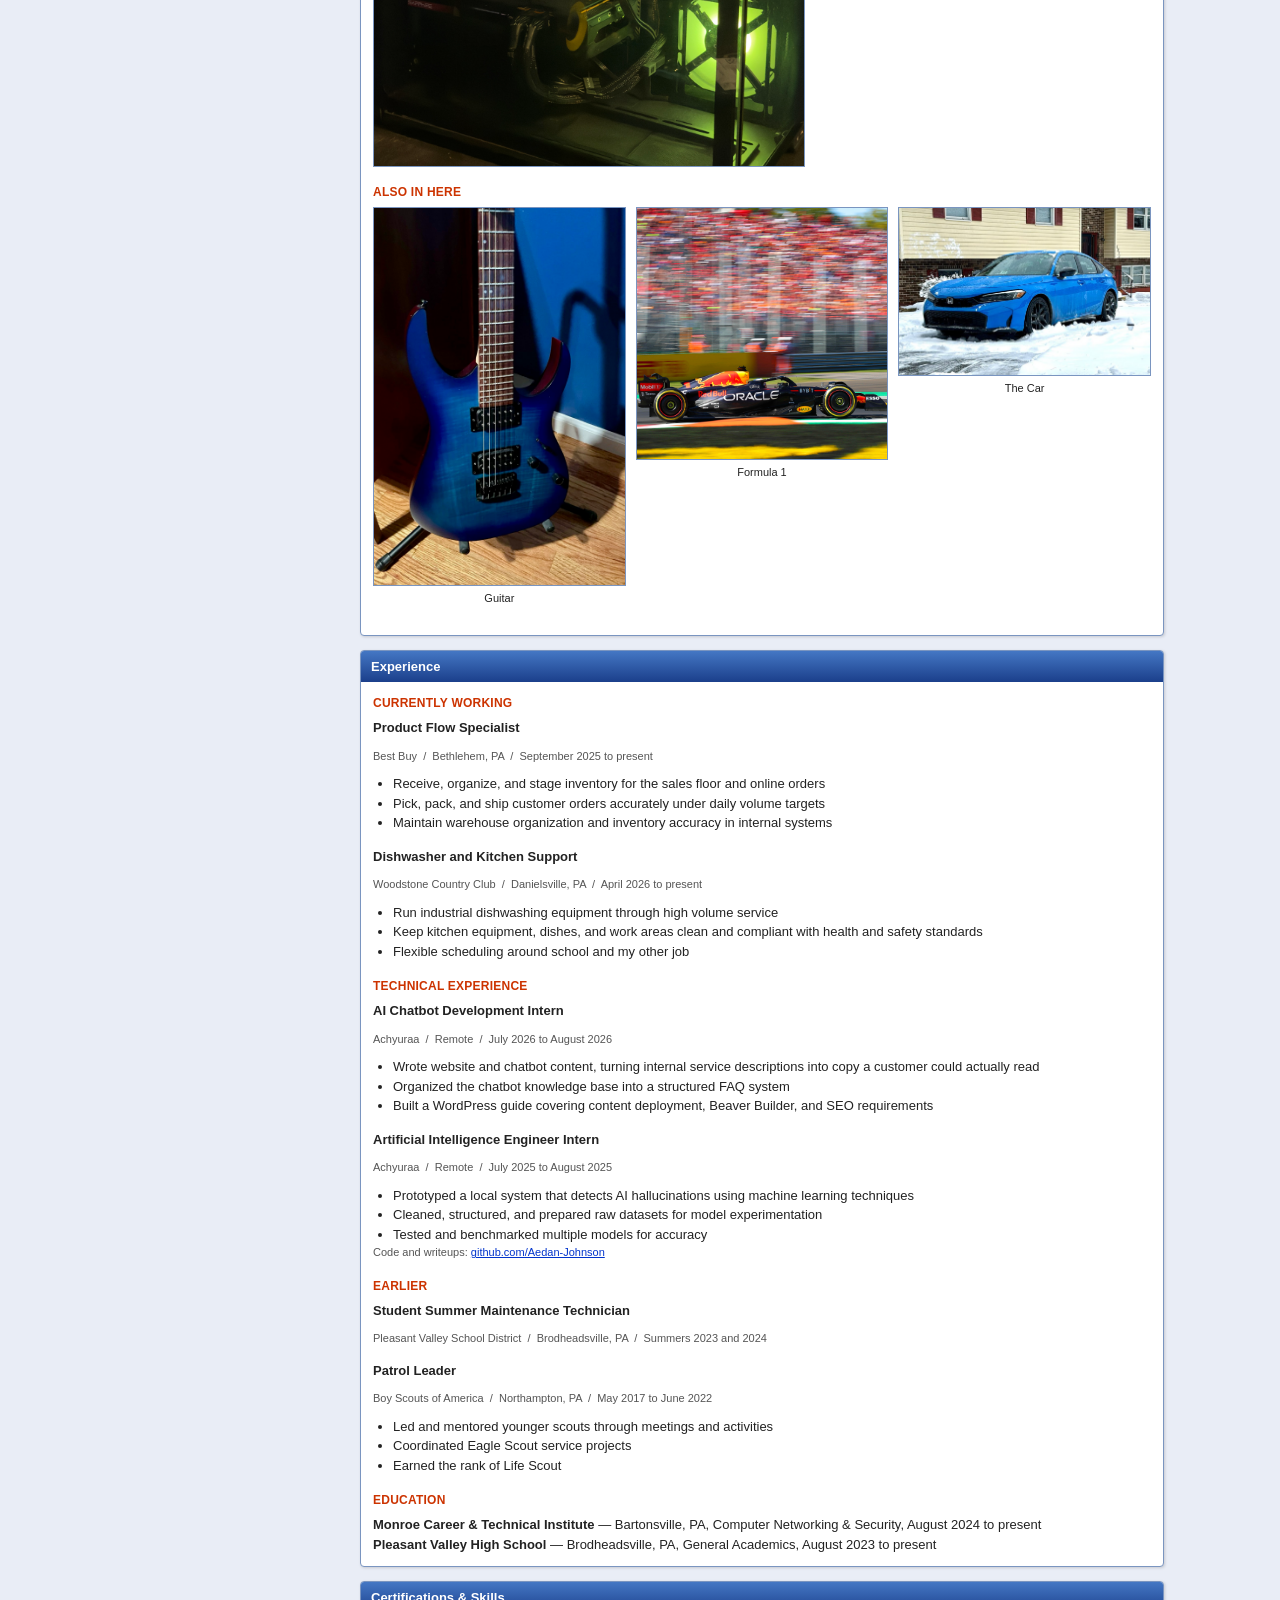
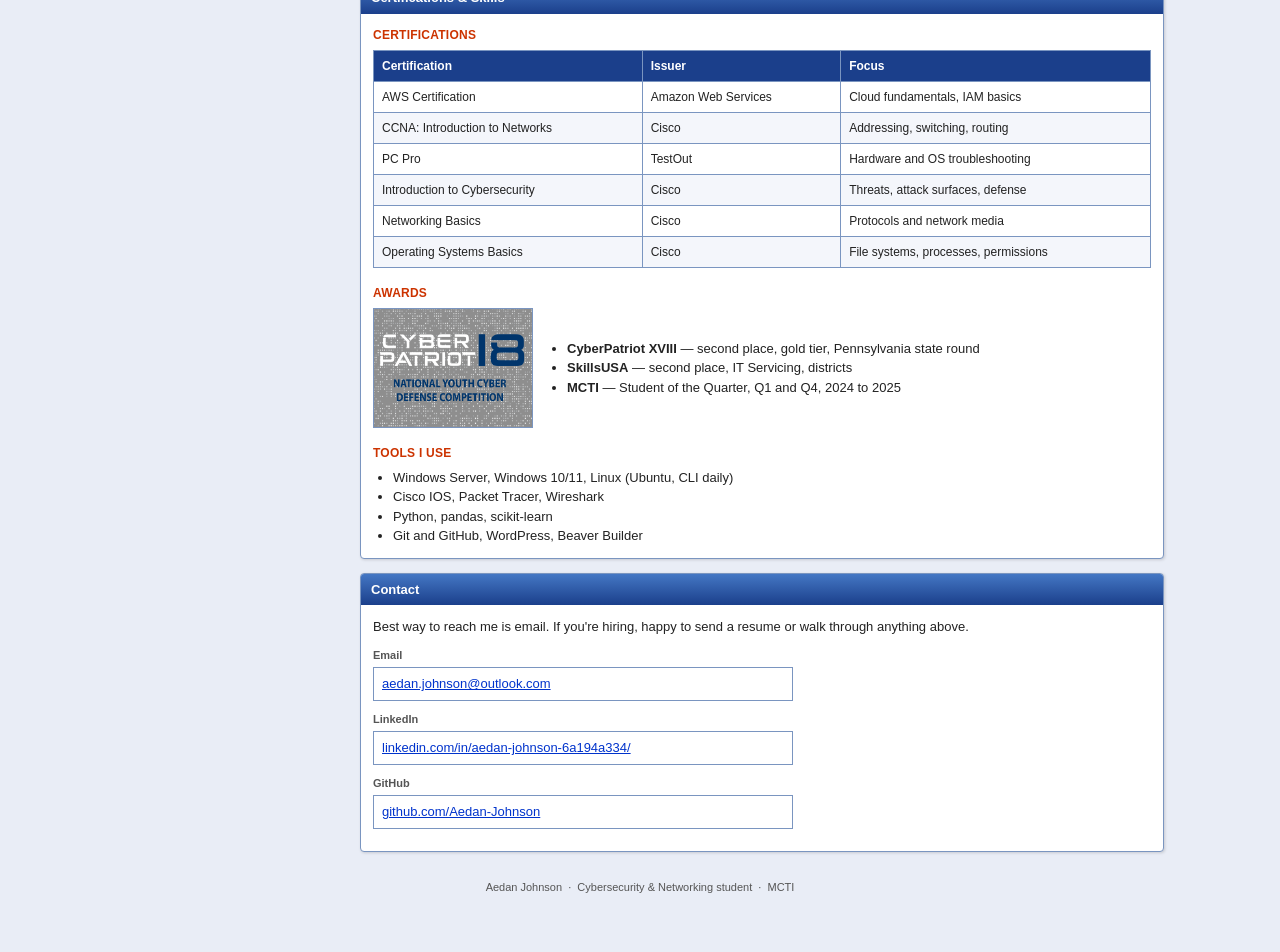
==== commit 23b51b6d: "Update index.html" ====
--- a/index.html
+++ b/index.html
@@ -385,7 +385,7 @@
           <div class="field-row-stacked">
             <label>LinkedIn</label>
             <!-- Paste your real LinkedIn URL in both the href and the text -->
-            <div class="field-border"><a href="https://www.linkedin.com/in/aedan-johnson-6a194a334/">linkedin.com/in/your-linkedin-here</a></div>
+            <div class="field-border"><a href="https://www.linkedin.com/in/aedan-johnson-6a194a334/">linkedin.com/in/aedan-johnson-6a194a334/</a></div>
           </div>
           <div class="field-row-stacked">
             <label>GitHub</label>
